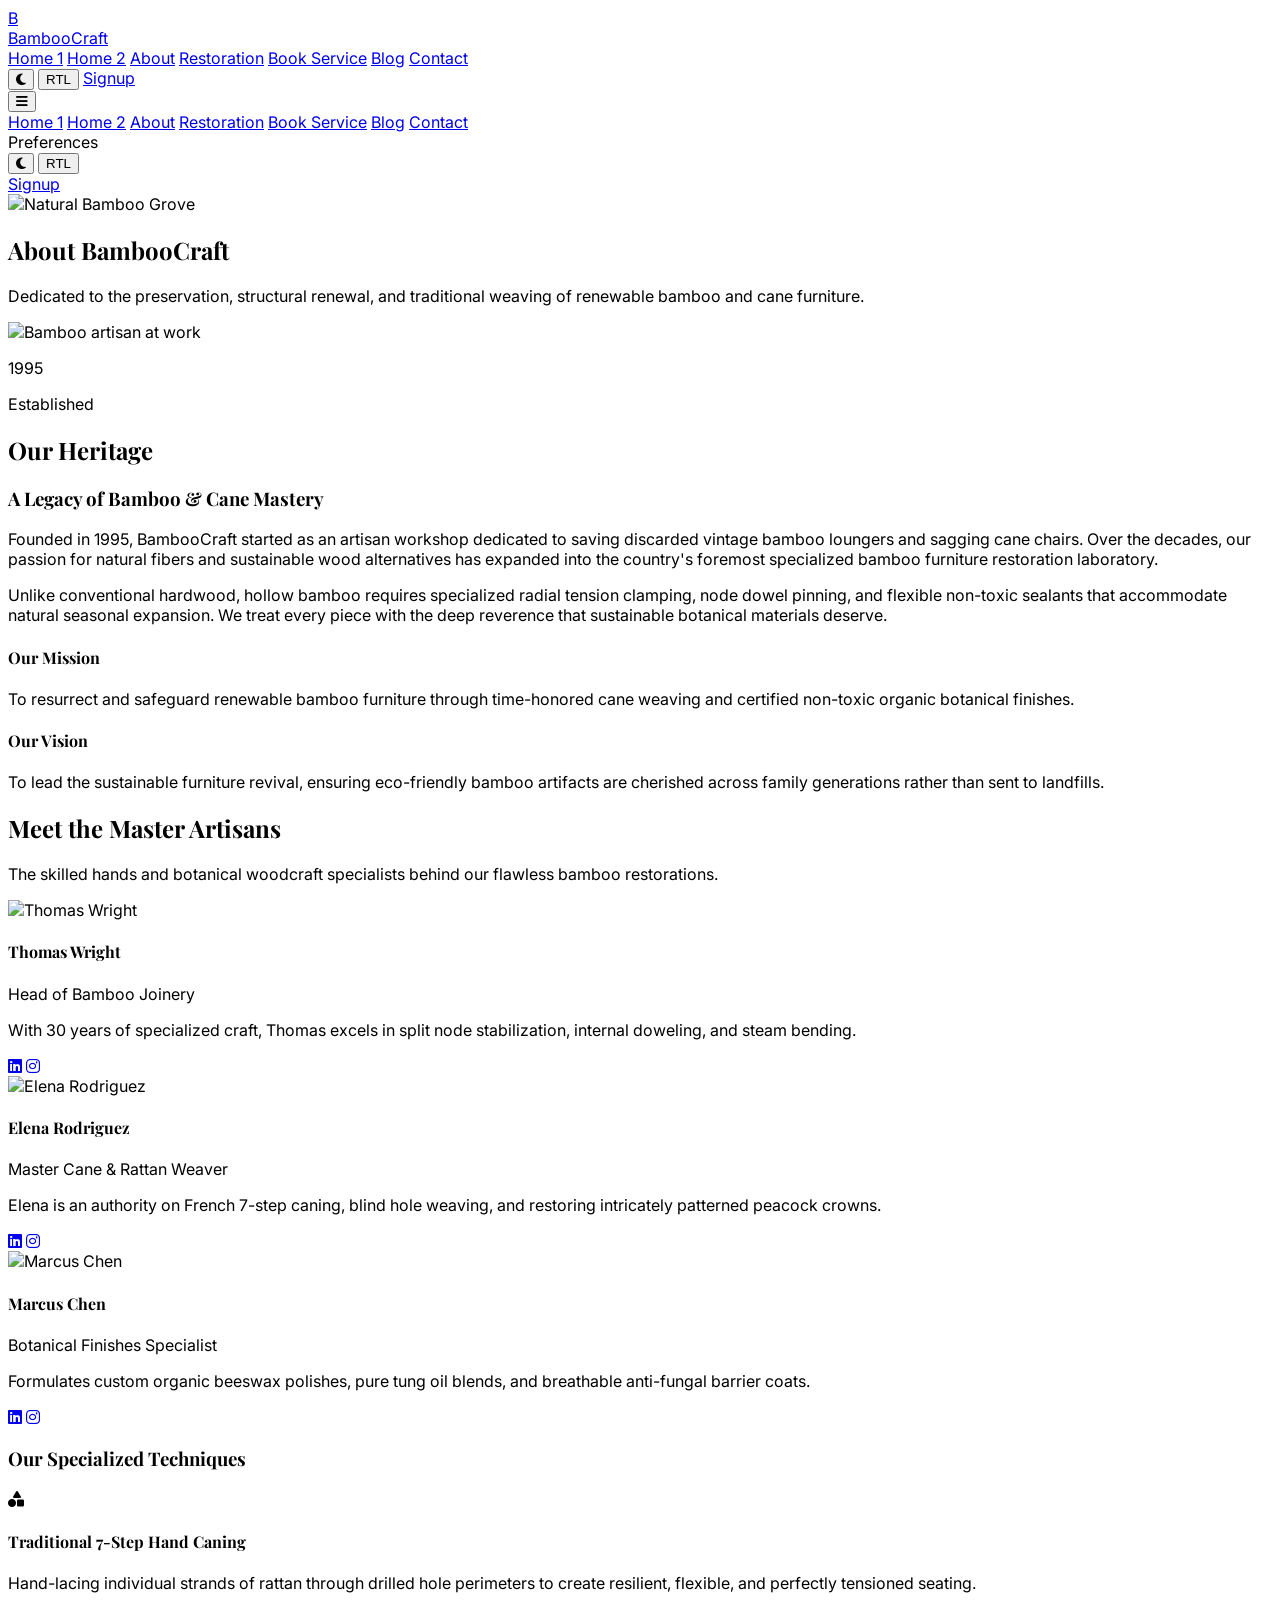
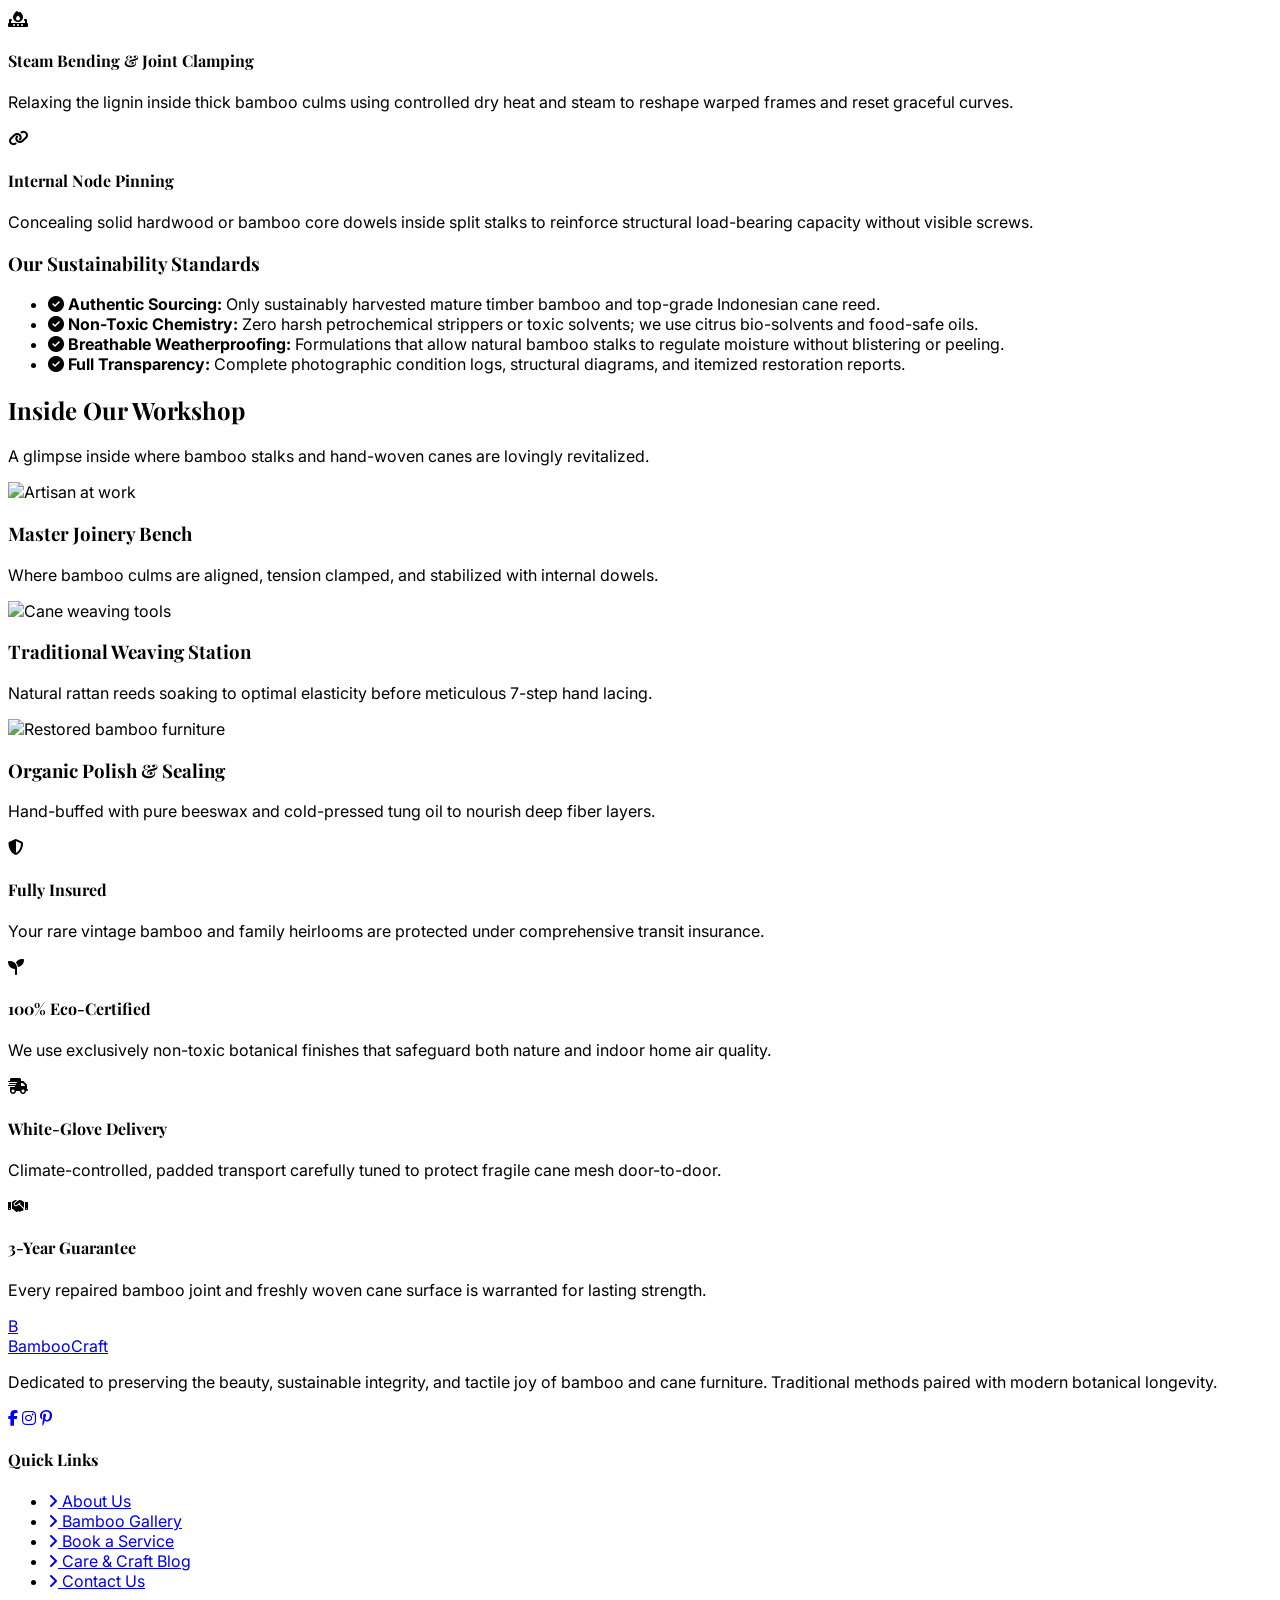
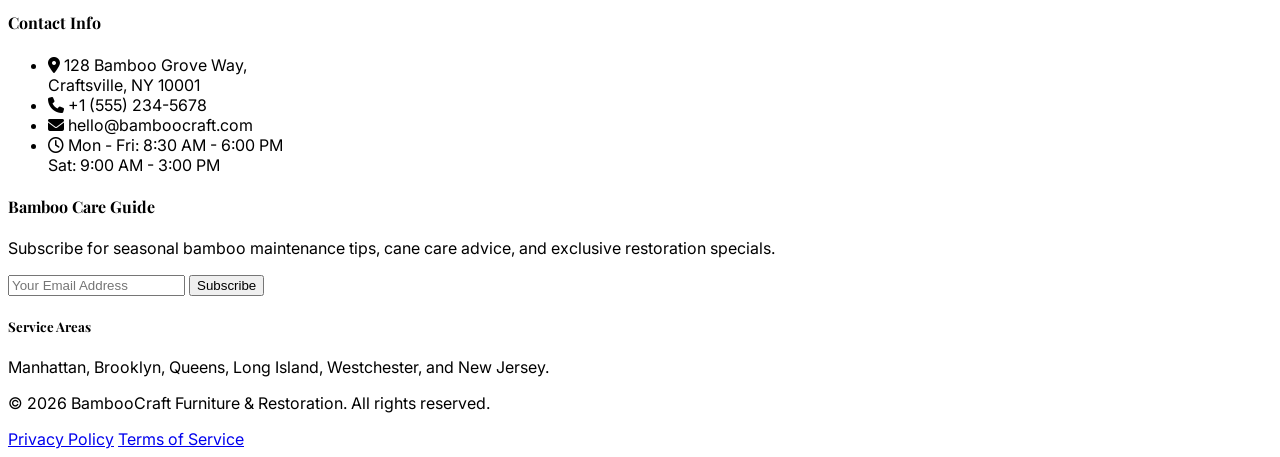
==== about.html @ 91330023 "Update brand name to BambooCraft, new bamboo green theme, and bamboo furniture contents & images" ====
<!DOCTYPE html>
<html lang="en" dir="ltr" class="scroll-smooth">

<head>
    <meta charset="UTF-8">
    <meta name="viewport" content="width=device-width, initial-scale=1.0">
    <link rel="icon" href="favicon.svg" type="image/svg+xml">
    <title>About Us | BambooCraft - Bamboo Furniture Restoration</title>
    <meta name="description"
        content="Learn about our dedicated bamboo and cane restoration workshop, our master weavers, and our passion for sustainable craftsmanship.">

    <!-- Font Awesome -->
    <link rel="stylesheet" href="https://cdnjs.cloudflare.com/ajax/libs/font-awesome/6.4.0/css/all.min.css">

    <!-- Custom CSS -->
    <link rel="stylesheet" href="assets/css/style.css">

    <!-- Tailwind CSS -->
    <script src="https://cdn.tailwindcss.com"></script>
    <script>
        tailwind.config = {
            darkMode: 'class',
            theme: {
                extend: {
                    colors: {
                        'walnut-brown': '#1E5E3A', // Primary Bamboo Green (contrast 7.9:1 against white)
                        'bamboo-green': '#1E5E3A',
                        'warm-beige': '#F5F2EA',   // Natural Bamboo Cane Cream
                        'bamboo-cream': '#F5F2EA',
                        'forest-green': '#2D7A4D', // Bamboo Emerald
                        'walnut-dark': '#134026',  // Deep Forest Bamboo
                        'bamboo-dark': '#134026',
                        'bamboo-light': '#D8EEDD', // High contrast highlight for dark mode
                        'bamboo-gold': '#C88D34',
                    },
                    fontFamily: {
                        sans: ['Inter', 'sans-serif'],
                        serif: ['Playfair Display', 'serif'],
                    }
                }
            }
        }
    </script>
</head>

<body class="bg-white dark:bg-gray-900 text-gray-800 dark:text-gray-200 transition-colors duration-300">

    <!-- Loading Animation -->
    <div id="loader">
        <div class="spinner"></div>
    </div>

    <!-- Header -->
    <header id="header"
        class="fixed w-full top-0 z-50 transition-all duration-300 bg-white dark:bg-gray-900 border-b border-gray-200 dark:border-gray-800">
        <div class="max-w-7xl mx-auto px-4 sm:px-6 lg:px-8">
            <div class="flex justify-between items-center h-20">
                <!-- Logo -->
                <div class="flex-shrink-0 flex items-center">
                    <a href="index.html" class="flex items-center gap-3">
                        <div
                            class="flex items-center justify-center w-10 h-10 md:w-12 md:h-12 rounded-lg bg-walnut-brown text-warm-beige font-serif font-bold text-2xl md:text-3xl shadow-sm flex-shrink-0">
                            <span>B</span>
                        </div>
                        <span class="font-serif font-bold tracking-normal text-2xl md:text-3xl text-gray-900 dark:text-white">Bamboo<span
                                class="text-walnut-brown font-medium ml-0.5">Craft</span></span>
                    </a>
                </div>

                <!-- Desktop Navigation -->
                <nav class="hidden lg:flex lg:space-x-4 xl:space-x-8 items-center">
                    <a href="index.html"
                        class="nav-link text-sm xl:text-base text-gray-700 dark:text-gray-300 hover:text-walnut-brown dark:hover:text-white transition-colors">Home
                        1</a>
                    <a href="home2.html"
                        class="nav-link text-sm xl:text-base text-gray-700 dark:text-gray-300 hover:text-walnut-brown dark:hover:text-white transition-colors">Home
                        2</a>
                    <a href="about.html"
                        class="nav-link text-sm xl:text-base text-walnut-brown dark:text-bamboo-light font-semibold hover:text-walnut-brown dark:hover:text-white transition-colors">About</a>
                    <a href="gallery.html"
                        class="nav-link text-sm xl:text-base text-gray-700 dark:text-gray-300 hover:text-walnut-brown dark:hover:text-white transition-colors">Restoration</a>
                    <a href="booking.html"
                        class="nav-link text-sm xl:text-base text-gray-700 dark:text-gray-300 hover:text-walnut-brown dark:hover:text-white transition-colors">Book
                        Service</a>
                    <a href="blog.html"
                        class="nav-link text-sm xl:text-base text-gray-700 dark:text-gray-300 hover:text-walnut-brown dark:hover:text-white transition-colors">Blog</a>
                    <a href="contact.html"
                        class="nav-link text-sm xl:text-base text-gray-700 dark:text-gray-300 hover:text-walnut-brown dark:hover:text-white transition-colors">Contact</a>
                </nav>

                <!-- Right Actions -->
                <div class="hidden lg:flex items-center lg:space-x-2 xl:space-x-4">
                    <!-- Toggles -->
                    <button id="themeToggle"
                        class="w-10 h-10 flex items-center justify-center rounded-full hover:bg-gray-100 dark:hover:bg-gray-800 transition-colors"
                        aria-label="Toggle Theme">
                        <i id="themeIcon" class="fa-solid fa-moon text-gray-600 dark:text-gray-300"></i>
                    </button>
                    <button id="rtlToggle"
                        class="w-10 h-10 flex items-center justify-center rounded-full hover:bg-gray-100 dark:hover:bg-gray-800 transition-colors text-sm font-semibold text-gray-600 dark:text-gray-300"
                        aria-label="Toggle RTL">
                        RTL
                    </button>
                    <!-- Auth -->
                    <a href="signup.html"
                        class="bg-walnut-brown hover:bg-walnut-dark text-white px-5 py-2 rounded-md transition-all shadow-md hover:shadow-lg font-medium">Signup</a>
                </div>

                <!-- Mobile menu button -->
                <div class="lg:hidden flex items-center space-x-2">
                    <button id="mobileMenuBtn"
                        class="p-2 rounded-md text-gray-600 dark:text-gray-300 hover:bg-gray-100 dark:hover:bg-gray-800 transition-colors">
                        <i class="fa-solid fa-bars text-xl"></i>
                    </button>
                </div>
            </div>
        </div>

        <!-- Mobile Menu -->
        <div id="mobileMenu"
            class="hidden lg:hidden bg-white dark:bg-gray-900 border-t border-gray-200 dark:border-gray-800 shadow-lg absolute w-full">
            <div class="px-4 pt-2 pb-6 space-y-1">
                <a href="index.html"
                    class="block px-3 py-2 rounded-md text-base font-medium text-gray-700 dark:text-gray-300 hover:bg-gray-50 dark:hover:bg-gray-800">Home
                    1</a>
                <a href="home2.html"
                    class="block px-3 py-2 rounded-md text-base font-medium text-gray-700 dark:text-gray-300 hover:bg-gray-50 dark:hover:bg-gray-800">Home
                    2</a>
                <a href="about.html"
                    class="block px-3 py-2 rounded-md text-base font-semibold text-walnut-brown dark:text-bamboo-light bg-warm-beige/50 dark:bg-gray-800">About</a>
                <a href="gallery.html"
                    class="block px-3 py-2 rounded-md text-base font-medium text-gray-700 dark:text-gray-300 hover:bg-gray-50 dark:hover:bg-gray-800">Restoration</a>
                <a href="booking.html"
                    class="block px-3 py-2 rounded-md text-base font-medium text-gray-700 dark:text-gray-300 hover:bg-gray-50 dark:hover:bg-gray-800">Book
                    Service</a>
                <a href="blog.html"
                    class="block px-3 py-2 rounded-md text-base font-medium text-gray-700 dark:text-gray-300 hover:bg-gray-50 dark:hover:bg-gray-800">Blog</a>
                <a href="contact.html"
                    class="block px-3 py-2 rounded-md text-base font-medium text-gray-700 dark:text-gray-300 hover:bg-gray-50 dark:hover:bg-gray-800">Contact</a>
                <div class="border-t border-gray-200 dark:border-gray-700 pt-4 mt-2 flex flex-col space-y-3 px-3">
                    <div class="flex items-center justify-between">
                        <span class="text-sm font-medium text-gray-700 dark:text-gray-300">Preferences</span>
                        <div class="flex items-center space-x-2">
                            <button id="mobileThemeToggle" class="w-10 h-10 flex items-center justify-center rounded-full text-gray-600 dark:text-gray-300 hover:bg-gray-100 dark:hover:bg-gray-800 transition-colors bg-gray-50 dark:bg-gray-800" aria-label="Toggle Theme">
                                <i id="mobileThemeIcon" class="fa-solid fa-moon"></i>
                            </button>
                            <button id="mobileRtlToggle" class="w-10 h-10 flex items-center justify-center rounded-full text-sm font-semibold text-gray-600 dark:text-gray-300 hover:bg-gray-100 dark:hover:bg-gray-800 transition-colors bg-gray-50 dark:bg-gray-800" aria-label="Toggle RTL">
                                RTL
                            </button>
                        </div>
                    </div>
                    <a href="signup.html"
                        class="block py-2 text-center rounded-md text-white bg-walnut-brown hover:bg-walnut-dark w-full font-medium">Signup</a>
                </div>
            </div>
        </div>
    </header>

    <!-- Page Header -->
    <section class="relative pt-40 pb-28 overflow-hidden">
        <!-- Background Image with High Contrast Overlay -->
        <div class="absolute inset-0 z-0">
            <img src="https://images.unsplash.com/photo-1540932239986-30128078f3c5?auto=format&fit=crop&w=1920&q=80" alt="Natural Bamboo Grove"
                class="w-full h-full object-cover">
            <div class="absolute inset-0 bg-gray-950/75"></div>
        </div>

        <div class="max-w-7xl mx-auto px-4 sm:px-6 lg:px-8 text-center relative z-10">
            <h1
                class="text-4xl md:text-5xl lg:text-6xl font-serif font-bold text-white mb-6 drop-shadow-md">
                About BambooCraft</h1>
            <p class="text-lg md:text-xl text-gray-100 max-w-2xl mx-auto drop-shadow-sm font-normal leading-relaxed">
                Dedicated to the preservation, structural renewal, and traditional weaving of renewable bamboo and cane furniture.</p>
        </div>
    </section>

    <!-- Company Story & Mission -->
    <section class="py-20 bg-white dark:bg-gray-900">
        <div class="max-w-7xl mx-auto px-4 sm:px-6 lg:px-8">
            <div class="grid grid-cols-1 lg:grid-cols-2 gap-12 items-center">
                <div class="relative">
                    <img src="https://images.unsplash.com/photo-1592078615290-033ee584e267?auto=format&fit=crop&w=1000&q=80"
                        alt="Bamboo artisan at work" class="rounded-2xl shadow-xl w-full h-[500px] object-cover">
                    <div
                        class="absolute bottom-0 right-0 md:-bottom-4 md:right-4 lg:-bottom-8 lg:-right-8 bg-walnut-brown text-white p-4 md:p-6 lg:p-8 rounded-xl shadow-lg z-10">
                        <p class="text-2xl md:text-3xl lg:text-4xl font-serif font-bold mb-1">1995</p>
                        <p class="text-[10px] md:text-xs lg:text-sm uppercase tracking-wider font-semibold">Established</p>
                    </div>
                </div>
                <div>
                    <h2
                        class="text-xs uppercase tracking-widest text-walnut-brown dark:text-bamboo-light font-bold mb-3">
                        Our Heritage</h2>
                    <h3 class="text-3xl md:text-4xl font-serif font-bold text-gray-900 dark:text-white mb-6">A Legacy of Bamboo & Cane Mastery</h3>
                    <p class="text-gray-600 dark:text-gray-300 mb-6 leading-relaxed">
                        Founded in 1995, BambooCraft started as an artisan workshop dedicated to saving discarded vintage bamboo loungers and sagging cane chairs. Over the decades, our passion for natural fibers and sustainable wood alternatives has expanded into the country's foremost specialized bamboo furniture restoration laboratory.
                    </p>
                    <p class="text-gray-600 dark:text-gray-300 mb-8 leading-relaxed">
                        Unlike conventional hardwood, hollow bamboo requires specialized radial tension clamping, node dowel pinning, and flexible non-toxic sealants that accommodate natural seasonal expansion. We treat every piece with the deep reverence that sustainable botanical materials deserve.
                    </p>

                    <div class="grid grid-cols-1 md:grid-cols-2 gap-6 mt-8">
                        <div class="bg-warm-beige/50 dark:bg-gray-800 p-6 rounded-xl border-l-4 border-walnut-brown">
                            <h4 class="font-bold text-gray-900 dark:text-white mb-2 font-serif text-xl">Our Mission</h4>
                            <p class="text-sm text-gray-600 dark:text-gray-300">To resurrect and safeguard renewable bamboo furniture through time-honored cane weaving and certified non-toxic organic botanical finishes.</p>
                        </div>
                        <div class="bg-warm-beige/50 dark:bg-gray-800 p-6 rounded-xl border-l-4 border-forest-green">
                            <h4 class="font-bold text-gray-900 dark:text-white mb-2 font-serif text-xl">Our Vision</h4>
                            <p class="text-sm text-gray-600 dark:text-gray-300">To lead the sustainable furniture revival, ensuring eco-friendly bamboo artifacts are cherished across family generations rather than sent to landfills.</p>
                        </div>
                    </div>
                </div>
            </div>
        </div>
    </section>

    <!-- Meet the Craftsmen -->
    <section class="py-20 bg-warm-beige/30 dark:bg-gray-800/60">
        <div class="max-w-7xl mx-auto px-4 sm:px-6 lg:px-8">
            <div class="text-center mb-16">
                <h2 class="text-3xl md:text-4xl font-serif font-bold text-gray-900 dark:text-white mb-4">Meet the Master Artisans</h2>
                <p class="text-gray-600 dark:text-gray-300 max-w-2xl mx-auto">The skilled hands and botanical woodcraft specialists behind our flawless bamboo restorations.</p>
            </div>

            <div class="grid grid-cols-1 md:grid-cols-3 gap-8">
                <!-- Team Member 1 -->
                <div
                    class="bg-white dark:bg-gray-900 rounded-2xl overflow-hidden shadow-sm hover-lift border border-gray-200 dark:border-gray-800">
                    <img src="https://images.pexels.com/photos/3814155/pexels-photo-3814155.jpeg" alt="Thomas Wright"
                        class="w-full h-72 object-cover object-top">
                    <div class="p-6 text-center">
                        <h4 class="text-xl font-bold text-gray-900 dark:text-white font-serif mb-1">Thomas Wright</h4>
                        <p class="text-walnut-brown dark:text-bamboo-light text-sm font-bold mb-3">Head of Bamboo Joinery
                        </p>
                        <p class="text-gray-600 dark:text-gray-300 text-sm mb-4 leading-relaxed">With 30 years of specialized craft, Thomas excels in split node stabilization, internal doweling, and steam bending.</p>
                        <div class="flex justify-center gap-3">
                            <a href="#" class="text-gray-400 hover:text-walnut-brown"><i
                                    class="fa-brands fa-linkedin"></i></a>
                            <a href="#" class="text-gray-400 hover:text-walnut-brown"><i
                                    class="fa-brands fa-instagram"></i></a>
                        </div>
                    </div>
                </div>
                <!-- Team Member 2 -->
                <div
                    class="bg-white dark:bg-gray-900 rounded-2xl overflow-hidden shadow-sm hover-lift border border-gray-200 dark:border-gray-800">
                    <img src="https://images.unsplash.com/photo-1573496359142-b8d87734a5a2?ixlib=rb-4.0.3&auto=format&fit=crop&w=500&q=80"
                        alt="Elena Rodriguez" class="w-full h-72 object-cover object-top">
                    <div class="p-6 text-center">
                        <h4 class="text-xl font-bold text-gray-900 dark:text-white font-serif mb-1">Elena Rodriguez</h4>
                        <p class="text-walnut-brown dark:text-bamboo-light text-sm font-bold mb-3">Master Cane & Rattan Weaver
                        </p>
                        <p class="text-gray-600 dark:text-gray-300 text-sm mb-4 leading-relaxed">Elena is an authority on French 7-step caning, blind hole weaving, and restoring intricately patterned peacock crowns.</p>
                        <div class="flex justify-center gap-3">
                            <a href="#" class="text-gray-400 hover:text-walnut-brown"><i
                                    class="fa-brands fa-linkedin"></i></a>
                            <a href="#" class="text-gray-400 hover:text-walnut-brown"><i
                                    class="fa-brands fa-instagram"></i></a>
                        </div>
                    </div>
                </div>
                <!-- Team Member 3 -->
                <div
                    class="bg-white dark:bg-gray-900 rounded-2xl overflow-hidden shadow-sm hover-lift border border-gray-200 dark:border-gray-800">
                    <img src="https://images.pexels.com/photos/36279933/pexels-photo-36279933.jpeg" alt="Marcus Chen"
                        class="w-full h-72 object-cover object-top">
                    <div class="p-6 text-center">
                        <h4 class="text-xl font-bold text-gray-900 dark:text-white font-serif mb-1">Marcus Chen</h4>
                        <p class="text-walnut-brown dark:text-bamboo-light text-sm font-bold mb-3">Botanical Finishes Specialist</p>
                        <p class="text-gray-600 dark:text-gray-300 text-sm mb-4 leading-relaxed">Formulates custom organic beeswax polishes, pure tung oil blends, and breathable anti-fungal barrier coats.</p>
                        <div class="flex justify-center gap-3">
                            <a href="#" class="text-gray-400 hover:text-walnut-brown"><i
                                    class="fa-brands fa-linkedin"></i></a>
                            <a href="#" class="text-gray-400 hover:text-walnut-brown"><i
                                    class="fa-brands fa-instagram"></i></a>
                        </div>
                    </div>
                </div>
            </div>
        </div>
    </section>

    <!-- Restoration Techniques & Quality Standards -->
    <section class="py-20 bg-white dark:bg-gray-900">
        <div class="max-w-7xl mx-auto px-4 sm:px-6 lg:px-8">
            <div class="grid grid-cols-1 lg:grid-cols-2 gap-16">
                <!-- Techniques -->
                <div>
                    <h3 class="text-2xl md:text-3xl font-serif font-bold text-gray-900 dark:text-white mb-6">Our Specialized Techniques</h3>
                    <div class="space-y-6">
                        <div class="flex gap-4">
                            <div
                                class="w-12 h-12 rounded-full bg-walnut-brown/10 dark:bg-gray-800 flex items-center justify-center flex-shrink-0 text-walnut-brown dark:text-bamboo-light text-xl">
                                <i class="fa-solid fa-shapes"></i>
                            </div>
                            <div>
                                <h4 class="font-bold text-gray-900 dark:text-white mb-1">Traditional 7-Step Hand Caning</h4>
                                <p class="text-sm text-gray-600 dark:text-gray-300 leading-relaxed">Hand-lacing individual strands of rattan through drilled hole perimeters to create resilient, flexible, and perfectly tensioned seating.</p>
                            </div>
                        </div>
                        <div class="flex gap-4">
                            <div
                                class="w-12 h-12 rounded-full bg-walnut-brown/10 dark:bg-gray-800 flex items-center justify-center flex-shrink-0 text-walnut-brown dark:text-bamboo-light text-xl">
                                <i class="fa-solid fa-fire-burner"></i>
                            </div>
                            <div>
                                <h4 class="font-bold text-gray-900 dark:text-white mb-1">Steam Bending & Joint Clamping</h4>
                                <p class="text-sm text-gray-600 dark:text-gray-300 leading-relaxed">Relaxing the lignin inside thick bamboo culms using controlled dry heat and steam to reshape warped frames and reset graceful curves.</p>
                            </div>
                        </div>
                        <div class="flex gap-4">
                            <div
                                class="w-12 h-12 rounded-full bg-walnut-brown/10 dark:bg-gray-800 flex items-center justify-center flex-shrink-0 text-walnut-brown dark:text-bamboo-light text-xl">
                                <i class="fa-solid fa-link"></i>
                            </div>
                            <div>
                                <h4 class="font-bold text-gray-900 dark:text-white mb-1">Internal Node Pinning</h4>
                                <p class="text-sm text-gray-600 dark:text-gray-300 leading-relaxed">Concealing solid hardwood or bamboo core dowels inside split stalks to reinforce structural load-bearing capacity without visible screws.</p>
                            </div>
                        </div>
                    </div>
                </div>

                <!-- Quality Standards -->
                <div>
                    <h3 class="text-2xl md:text-3xl font-serif font-bold text-gray-900 dark:text-white mb-6">Our Sustainability Standards</h3>
                    <div
                        class="bg-warm-beige/40 dark:bg-gray-800 rounded-2xl p-8 border border-gray-200 dark:border-gray-700">
                        <ul class="space-y-4">
                            <li class="flex items-start gap-3">
                                <i class="fa-solid fa-circle-check text-forest-green dark:text-bamboo-light mt-1"></i>
                                <span class="text-gray-700 dark:text-gray-200"><strong>Authentic Sourcing:</strong> Only sustainably harvested mature timber bamboo and top-grade Indonesian cane reed.</span>
                            </li>
                            <li class="flex items-start gap-3">
                                <i class="fa-solid fa-circle-check text-forest-green dark:text-bamboo-light mt-1"></i>
                                <span class="text-gray-700 dark:text-gray-200"><strong>Non-Toxic Chemistry:</strong> Zero harsh petrochemical strippers or toxic solvents; we use citrus bio-solvents and food-safe oils.</span>
                            </li>
                            <li class="flex items-start gap-3">
                                <i class="fa-solid fa-circle-check text-forest-green dark:text-bamboo-light mt-1"></i>
                                <span class="text-gray-700 dark:text-gray-200"><strong>Breathable Weatherproofing:</strong> Formulations that allow natural bamboo stalks to regulate moisture without blistering or peeling.</span>
                            </li>
                            <li class="flex items-start gap-3">
                                <i class="fa-solid fa-circle-check text-forest-green dark:text-bamboo-light mt-1"></i>
                                <span class="text-gray-700 dark:text-gray-200"><strong>Full Transparency:</strong> Complete photographic condition logs, structural diagrams, and itemized restoration reports.</span>
                            </li>
                        </ul>
                    </div>
                </div>
            </div>
        </div>
    </section>

    <!-- Workshop Gallery Grid -->
    <section class="py-20 bg-gray-50 dark:bg-gray-900">
        <div class="max-w-7xl mx-auto px-4 sm:px-6 lg:px-8">
            <div class="text-center mb-12">
                <h2 class="text-3xl md:text-4xl font-serif font-bold text-gray-900 dark:text-white mb-4">Inside Our Workshop</h2>
                <p class="text-gray-600 dark:text-gray-300 max-w-2xl mx-auto">A glimpse inside where bamboo stalks and hand-woven canes are lovingly revitalized.</p>
            </div>

            <div class="grid grid-cols-1 md:grid-cols-2 lg:grid-cols-6 gap-8">
                <!-- Gallery Item 1 -->
                <div class="lg:col-span-2 bg-white dark:bg-gray-800 rounded-2xl overflow-hidden shadow-sm border border-gray-200 dark:border-gray-700 hover:-translate-y-1 transition-transform duration-300 group">
                    <div class="h-64 overflow-hidden relative">
                        <img src="https://images.unsplash.com/photo-1505693416388-ac5ce068fe85?auto=format&fit=crop&w=800&q=80" alt="Artisan at work" class="w-full h-full object-cover group-hover:scale-105 transition-transform duration-500">
                    </div>
                    <div class="p-6">
                        <h3 class="text-xl font-serif font-bold text-gray-900 dark:text-white mb-2">Master Joinery Bench</h3>
                        <p class="text-gray-600 dark:text-gray-300 text-sm leading-relaxed">Where bamboo culms are aligned, tension clamped, and stabilized with internal dowels.</p>
                    </div>
                </div>
                <!-- Gallery Item 2 -->
                <div class="lg:col-span-2 bg-white dark:bg-gray-800 rounded-2xl overflow-hidden shadow-sm border border-gray-200 dark:border-gray-700 hover:-translate-y-1 transition-transform duration-300 group">
                    <div class="h-64 overflow-hidden relative">
                        <img src="https://images.unsplash.com/photo-1598300042247-d088f8ab3a91?auto=format&fit=crop&w=800&q=80" alt="Cane weaving tools" class="w-full h-full object-cover group-hover:scale-105 transition-transform duration-500">
                    </div>
                    <div class="p-6">
                        <h3 class="text-xl font-serif font-bold text-gray-900 dark:text-white mb-2">Traditional Weaving Station</h3>
                        <p class="text-gray-600 dark:text-gray-300 text-sm leading-relaxed">Natural rattan reeds soaking to optimal elasticity before meticulous 7-step hand lacing.</p>
                    </div>
                </div>
                <!-- Gallery Item 3 -->
                <div class="lg:col-span-2 bg-white dark:bg-gray-800 rounded-2xl overflow-hidden shadow-sm border border-gray-200 dark:border-gray-700 hover:-translate-y-1 transition-transform duration-300 group">
                    <div class="h-64 overflow-hidden relative">
                        <img src="https://images.unsplash.com/photo-1592078615290-033ee584e267?auto=format&fit=crop&w=800&q=80" alt="Restored bamboo furniture" class="w-full h-full object-cover group-hover:scale-105 transition-transform duration-500">
                    </div>
                    <div class="p-6">
                        <h3 class="text-xl font-serif font-bold text-gray-900 dark:text-white mb-2">Organic Polish & Sealing</h3>
                        <p class="text-gray-600 dark:text-gray-300 text-sm leading-relaxed">Hand-buffed with pure beeswax and cold-pressed tung oil to nourish deep fiber layers.</p>
                    </div>
                </div>
            </div>
        </div>
    </section>

    <!-- Why Customers Trust Us (Trust Indicators) -->
    <section class="py-16 bg-walnut-brown text-white">
        <div class="max-w-7xl mx-auto px-4 sm:px-6 lg:px-8">
            <div class="grid grid-cols-1 md:grid-cols-4 gap-8 text-center">
                <div class="p-4">
                    <i class="fa-solid fa-shield-halved text-4xl mb-4 text-bamboo-light"></i>
                    <h4 class="text-xl font-bold mb-2">Fully Insured</h4>
                    <p class="text-sm text-gray-200 leading-relaxed">Your rare vintage bamboo and family heirlooms are protected under comprehensive transit insurance.</p>
                </div>
                <div class="p-4">
                    <i class="fa-solid fa-seedling text-4xl mb-4 text-bamboo-light"></i>
                    <h4 class="text-xl font-bold mb-2">100% Eco-Certified</h4>
                    <p class="text-sm text-gray-200 leading-relaxed">We use exclusively non-toxic botanical finishes that safeguard both nature and indoor home air quality.</p>
                </div>
                <div class="p-4">
                    <i class="fa-solid fa-truck-fast text-4xl mb-4 text-bamboo-light"></i>
                    <h4 class="text-xl font-bold mb-2">White-Glove Delivery</h4>
                    <p class="text-sm text-gray-200 leading-relaxed">Climate-controlled, padded transport carefully tuned to protect fragile cane mesh door-to-door.</p>
                </div>
                <div class="p-4">
                    <i class="fa-solid fa-handshake text-4xl mb-4 text-bamboo-light"></i>
                    <h4 class="text-xl font-bold mb-2">3-Year Guarantee</h4>
                    <p class="text-sm text-gray-200 leading-relaxed">Every repaired bamboo joint and freshly woven cane surface is warranted for lasting strength.</p>
                </div>
            </div>
        </div>
    </section>

    <!-- Footer -->
    <footer
        class="bg-white dark:bg-gray-900 text-gray-600 dark:text-gray-300 pt-16 pb-8 border-t border-gray-200 dark:border-gray-800">
        <div class="max-w-7xl mx-auto px-4 sm:px-6 lg:px-8">
            <div class="grid grid-cols-1 md:grid-cols-2 lg:grid-cols-4 gap-12 mb-12">
                <!-- Company Overview -->
                <div>
                    <a href="index.html" class="flex items-center gap-2 mb-6">
                        <div
                            class="flex items-center justify-center w-8 h-8 md:w-10 md:h-10 rounded bg-walnut-brown text-warm-beige shadow-sm font-serif font-bold text-lg md:text-xl flex-shrink-0">
                            <span>B</span>
                        </div>
                        <span class="font-serif font-bold text-xl text-gray-900 dark:text-white">Bamboo<span
                                class="text-walnut-brown">Craft</span></span>
                    </a>
                    <p class="text-sm text-gray-600 dark:text-gray-300 mb-6 leading-relaxed">
                        Dedicated to preserving the beauty, sustainable integrity, and tactile joy of bamboo and cane furniture. Traditional methods paired with modern botanical longevity.
                    </p>
                    <div class="flex space-x-4">
                        <a href="#"
                            class="w-10 h-10 rounded-full bg-gray-100 dark:bg-gray-800 text-gray-700 dark:text-gray-300 flex items-center justify-center hover:bg-walnut-brown hover:text-white dark:hover:bg-walnut-brown dark:hover:text-white transition-colors"><i
                                class="fa-brands fa-facebook-f"></i></a>
                        <a href="#"
                            class="w-10 h-10 rounded-full bg-gray-100 dark:bg-gray-800 text-gray-700 dark:text-gray-300 flex items-center justify-center hover:bg-walnut-brown hover:text-white dark:hover:bg-walnut-brown dark:hover:text-white transition-colors"><i
                                class="fa-brands fa-instagram"></i></a>
                        <a href="#"
                            class="w-10 h-10 rounded-full bg-gray-100 dark:bg-gray-800 text-gray-700 dark:text-gray-300 flex items-center justify-center hover:bg-walnut-brown hover:text-white dark:hover:bg-walnut-brown dark:hover:text-white transition-colors"><i
                                class="fa-brands fa-pinterest-p"></i></a>
                    </div>
                </div>

                <!-- Quick Links -->
                <div>
                    <h4 class="text-gray-900 dark:text-white font-bold mb-6 font-serif text-lg">Quick Links</h4>
                    <ul class="space-y-3">
                        <li><a href="about.html"
                                class="text-gray-600 dark:text-gray-300 hover:text-walnut-brown dark:hover:text-bamboo-light transition-colors flex items-center gap-2"><i
                                    class="fa-solid fa-angle-right text-xs"></i> About Us</a></li>
                        <li><a href="gallery.html"
                                class="text-gray-600 dark:text-gray-300 hover:text-walnut-brown dark:hover:text-bamboo-light transition-colors flex items-center gap-2"><i
                                    class="fa-solid fa-angle-right text-xs"></i> Bamboo Gallery</a></li>
                        <li><a href="booking.html"
                                class="text-gray-600 dark:text-gray-300 hover:text-walnut-brown dark:hover:text-bamboo-light transition-colors flex items-center gap-2"><i
                                    class="fa-solid fa-angle-right text-xs"></i> Book a Service</a></li>
                        <li><a href="blog.html"
                                class="text-gray-600 dark:text-gray-300 hover:text-walnut-brown dark:hover:text-bamboo-light transition-colors flex items-center gap-2"><i
                                    class="fa-solid fa-angle-right text-xs"></i> Care & Craft Blog</a></li>
                        <li><a href="contact.html"
                                class="text-gray-600 dark:text-gray-300 hover:text-walnut-brown dark:hover:text-bamboo-light transition-colors flex items-center gap-2"><i
                                    class="fa-solid fa-angle-right text-xs"></i> Contact Us</a></li>
                    </ul>
                </div>

                <!-- Contact Information -->
                <div>
                    <h4 class="text-gray-900 dark:text-white font-bold mb-6 font-serif text-lg">Contact Info</h4>
                    <ul class="space-y-4">
                        <li class="flex items-start gap-3">
                            <i class="fa-solid fa-location-dot mt-1 text-walnut-brown dark:text-bamboo-light"></i>
                            <span class="text-sm text-gray-600 dark:text-gray-300">128 Bamboo Grove Way,<br>Craftsville, NY 10001</span>
                        </li>
                        <li class="flex items-center gap-3">
                            <i class="fa-solid fa-phone text-walnut-brown dark:text-bamboo-light"></i>
                            <span class="text-sm text-gray-600 dark:text-gray-300">+1 (555) 234-5678</span>
                        </li>
                        <li class="flex items-center gap-3">
                            <i class="fa-solid fa-envelope text-walnut-brown dark:text-bamboo-light"></i>
                            <span class="text-sm text-gray-600 dark:text-gray-300">hello@bamboocraft.com</span>
                        </li>
                        <li class="flex items-start gap-3 pt-2">
                            <i class="fa-regular fa-clock mt-1 text-walnut-brown dark:text-bamboo-light"></i>
                            <span class="text-sm text-gray-600 dark:text-gray-300">Mon - Fri: 8:30 AM - 6:00 PM<br>Sat: 9:00 AM - 3:00 PM</span>
                        </li>
                    </ul>
                </div>

                <!-- Newsletter -->
                <div>
                    <h4 class="text-gray-900 dark:text-white font-bold mb-6 font-serif text-lg">Bamboo Care Guide</h4>
                    <p class="text-sm text-gray-600 dark:text-gray-300 mb-4">Subscribe for seasonal bamboo maintenance tips, cane care advice, and exclusive restoration specials.</p>
                    <form class="flex flex-col gap-3">
                        <input type="email" placeholder="Your Email Address"
                            class="bg-gray-50 dark:bg-gray-800 border border-gray-300 dark:border-gray-700 text-gray-900 dark:text-white px-4 py-2 rounded-md focus:outline-none focus:border-walnut-brown w-full">
                        <button type="button"
                            class="bg-walnut-brown hover:bg-walnut-dark text-white px-4 py-2 rounded-md transition-colors font-semibold w-full">Subscribe</button>
                    </form>
                    <div class="mt-6">
                        <h5
                            class="text-xs text-gray-900 dark:text-gray-300 uppercase tracking-wider mb-2 font-bold">
                            Service Areas</h5>
                        <p class="text-xs text-gray-600 dark:text-gray-400">Manhattan, Brooklyn, Queens, Long Island, Westchester, and New Jersey.</p>
                    </div>
                </div>
            </div>

            <!-- Copyright -->
            <div
                class="border-t border-gray-200 dark:border-gray-800 pt-8 flex flex-col md:flex-row justify-between items-center gap-4">
                <p class="text-sm text-gray-600 dark:text-gray-400">&copy; 2026 BambooCraft Furniture & Restoration. All rights
                    reserved.</p>
                <div class="flex gap-4 text-sm text-gray-600 dark:text-gray-400">
                    <a href="#" class="hover:text-walnut-brown dark:hover:text-white transition-colors">Privacy
                        Policy</a>
                    <a href="#" class="hover:text-walnut-brown dark:hover:text-white transition-colors">Terms of
                        Service</a>
                </div>
            </div>
        </div>
    </footer>

    <!-- Back to Top -->
    <button id="backToTop"
        class="bg-walnut-brown hover:bg-walnut-dark text-white w-12 h-12 rounded-full shadow-lg flex items-center justify-center transition-all">
        <i class="fa-solid fa-arrow-up"></i>
    </button>

    <!-- Custom JS -->
    <script src="assets/js/main.js"></script>
</body>

</html>
---- assets/css/style.css ----
/* assets/css/style.css */

/* Custom fonts */
@import url('https://fonts.googleapis.com/css2?family=Inter:wght@300;400;500;600;700&family=Playfair+Display:ital,wght@0,400;0,500;0,600;0,700;1,400&display=swap');

html {
    scroll-behavior: smooth;
}

body {
    font-family: 'Inter', sans-serif;
    overflow-x: hidden;
}

h1, h2, h3, h4, h5, h6, .playfair {
    font-family: 'Playfair Display', serif;
}

/* Custom Scrollbar */
::-webkit-scrollbar {
    width: 10px;
}
::-webkit-scrollbar-track {
    background: #f1f1f1;
}
.dark ::-webkit-scrollbar-track {
    background: #1f2937;
}
::-webkit-scrollbar-thumb {
    background: #1E5E3A;
    border-radius: 5px;
}
::-webkit-scrollbar-thumb:hover {
    background: #134026;
}

/* Glassmorphism */
.glass {
    background: rgba(255, 255, 255, 0.92);
    backdrop-filter: blur(10px);
    -webkit-backdrop-filter: blur(10px);
    border: 1px solid rgba(255, 255, 255, 0.3);
}

.dark .glass {
    background: rgba(31, 41, 55, 0.92);
    border: 1px solid rgba(255, 255, 255, 0.1);
}

/* Animations */
.hover-lift {
    transition: transform 0.3s ease, box-shadow 0.3s ease;
}
.hover-lift:hover {
    transform: translateY(-5px);
    box-shadow: 0 10px 25px -5px rgba(0, 0, 0, 0.1), 0 8px 10px -6px rgba(0, 0, 0, 0.1);
}

/* Loading Overlay */
#loader {
    position: fixed;
    inset: 0;
    z-index: 9999;
    background: #F5F2EA;
    display: flex;
    justify-content: center;
    align-items: center;
    transition: opacity 0.5s ease, visibility 0.5s ease;
}
.dark #loader {
    background: #111827;
}
#loader.hidden-loader {
    opacity: 0;
    visibility: hidden;
}
.spinner {
    width: 50px;
    height: 50px;
    border: 5px solid rgba(30, 94, 58, 0.2);
    border-left-color: #1E5E3A;
    border-radius: 50%;
    animation: spin 1s linear infinite;
}
@keyframes spin {
    to { transform: rotate(360deg); }
}

/* Back to Top */
#backToTop {
    position: fixed;
    bottom: 2rem;
    right: 2rem;
    z-index: 50;
    opacity: 0;
    visibility: hidden;
    transition: all 0.3s ease;
}
#backToTop.show {
    opacity: 1;
    visibility: visible;
}

/* Gallery Hover Image Scale */
.group:hover .group-hover\:scale-110 {
    transform: scale(1.1);
}
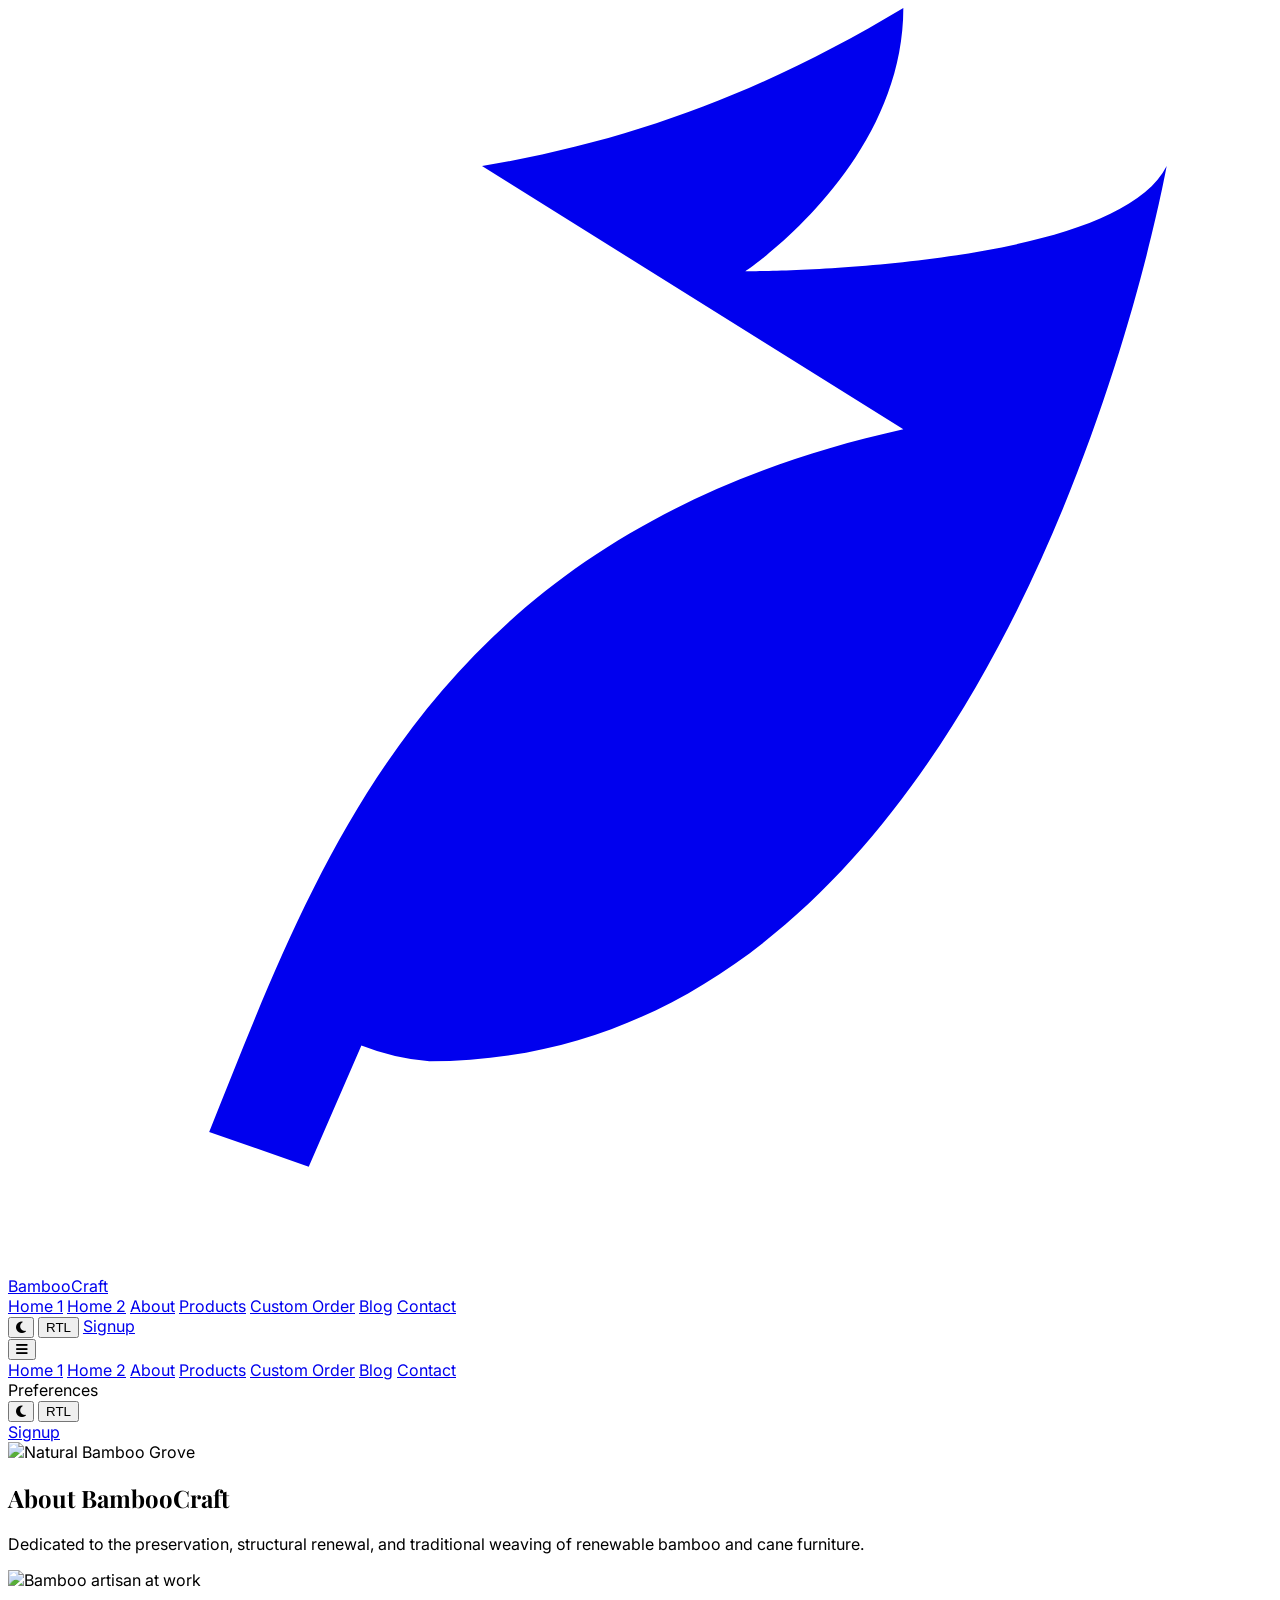
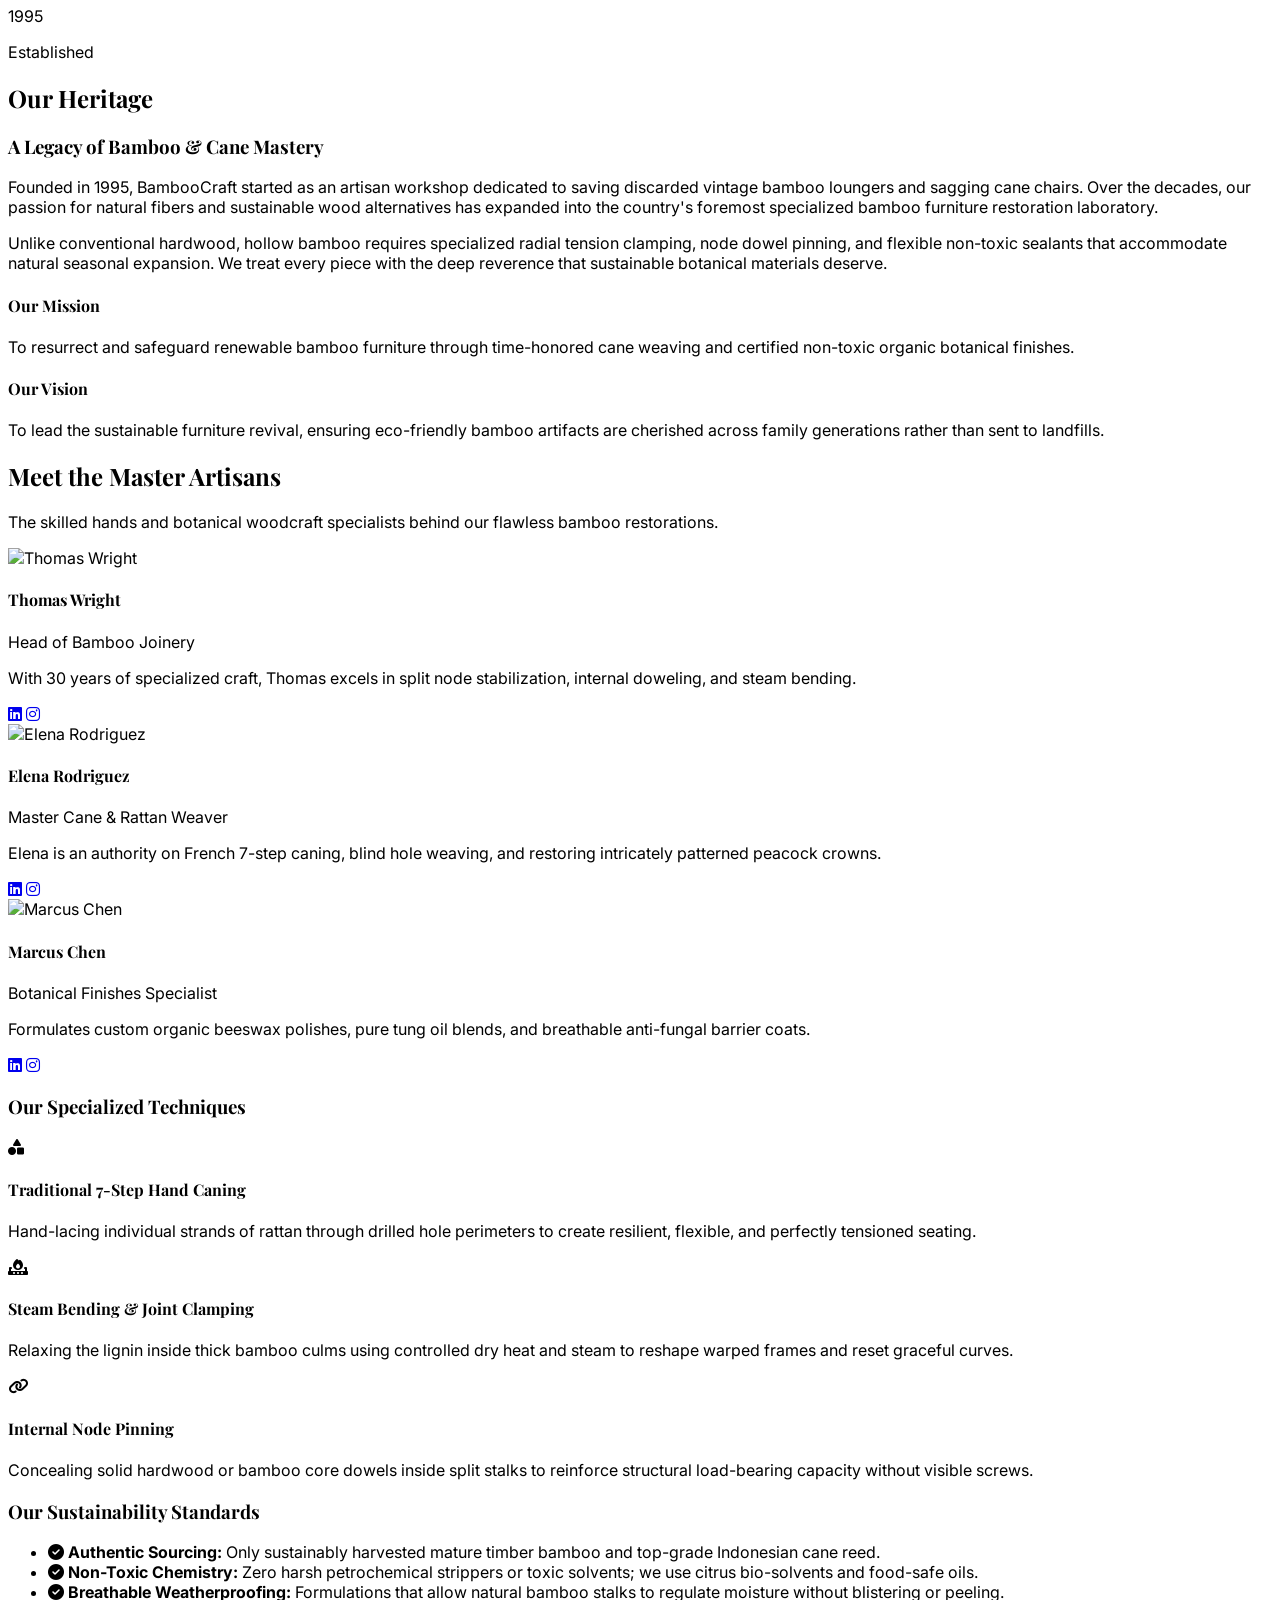
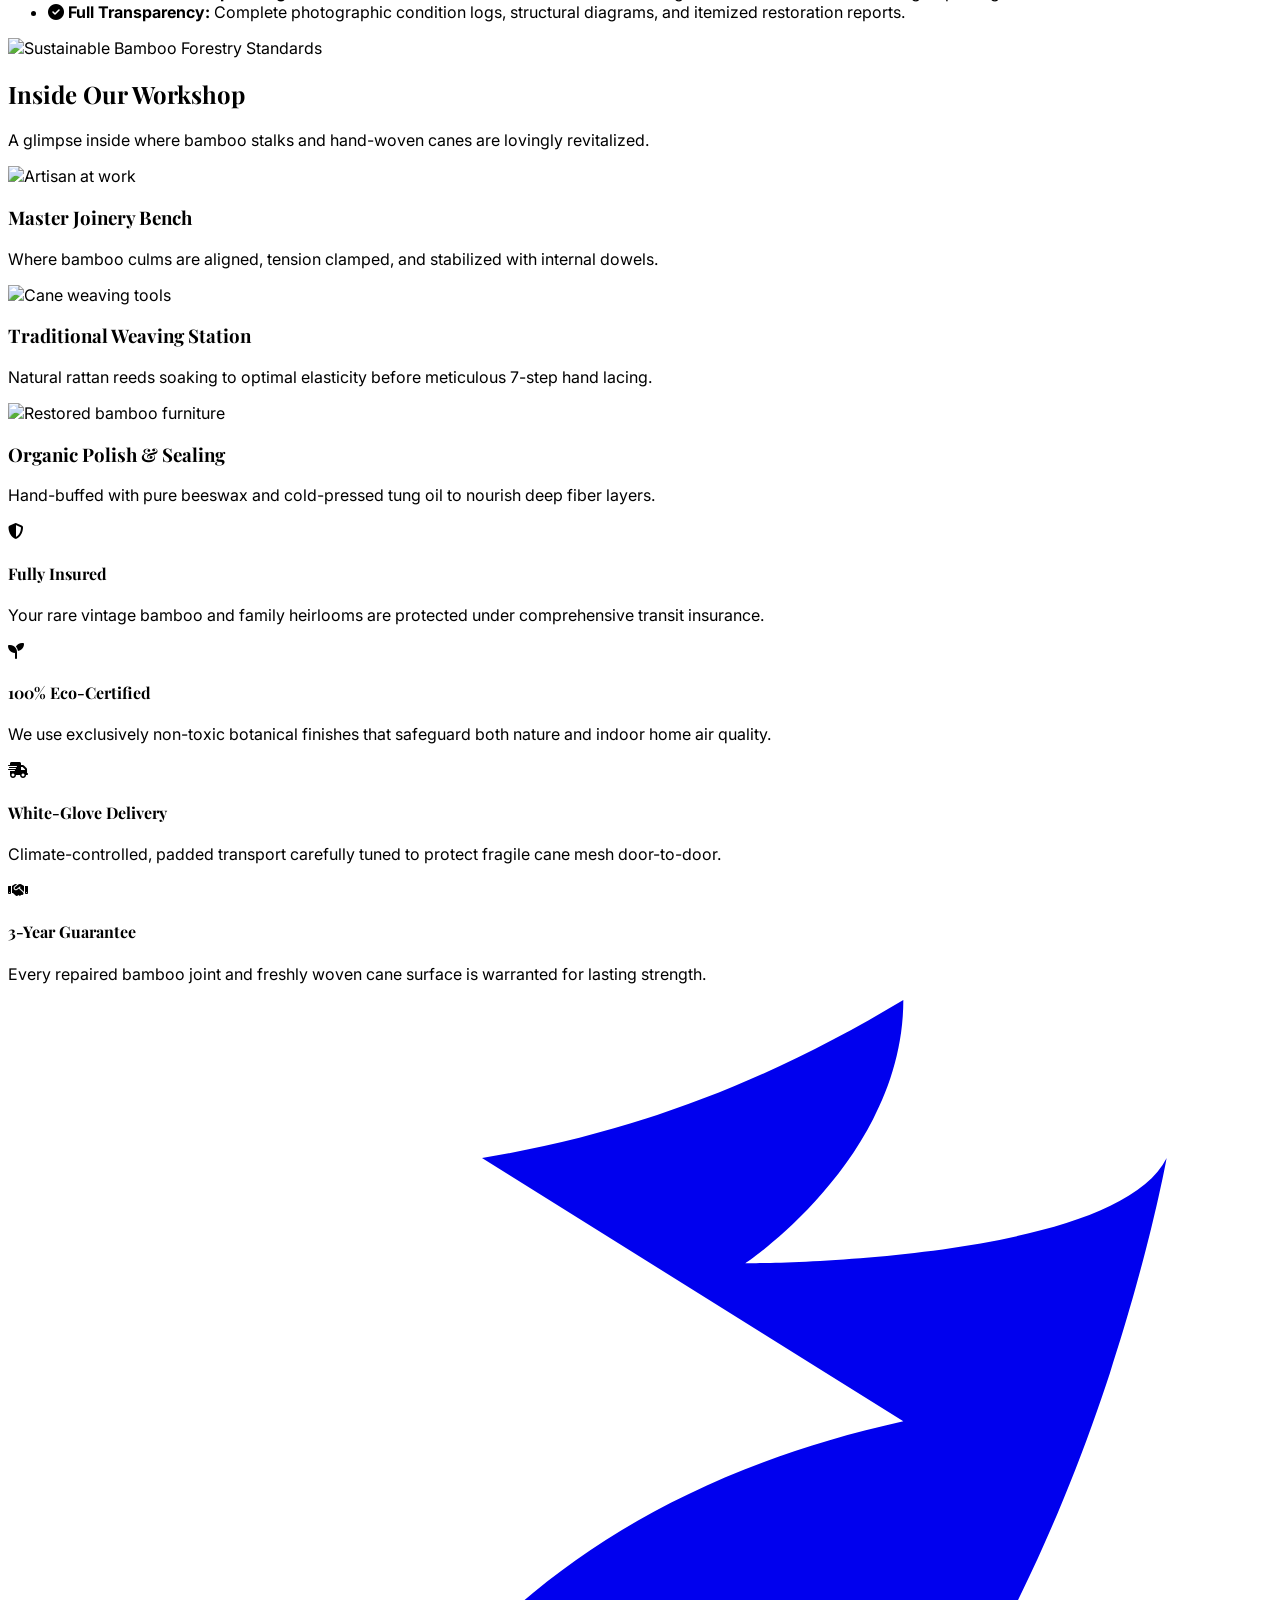
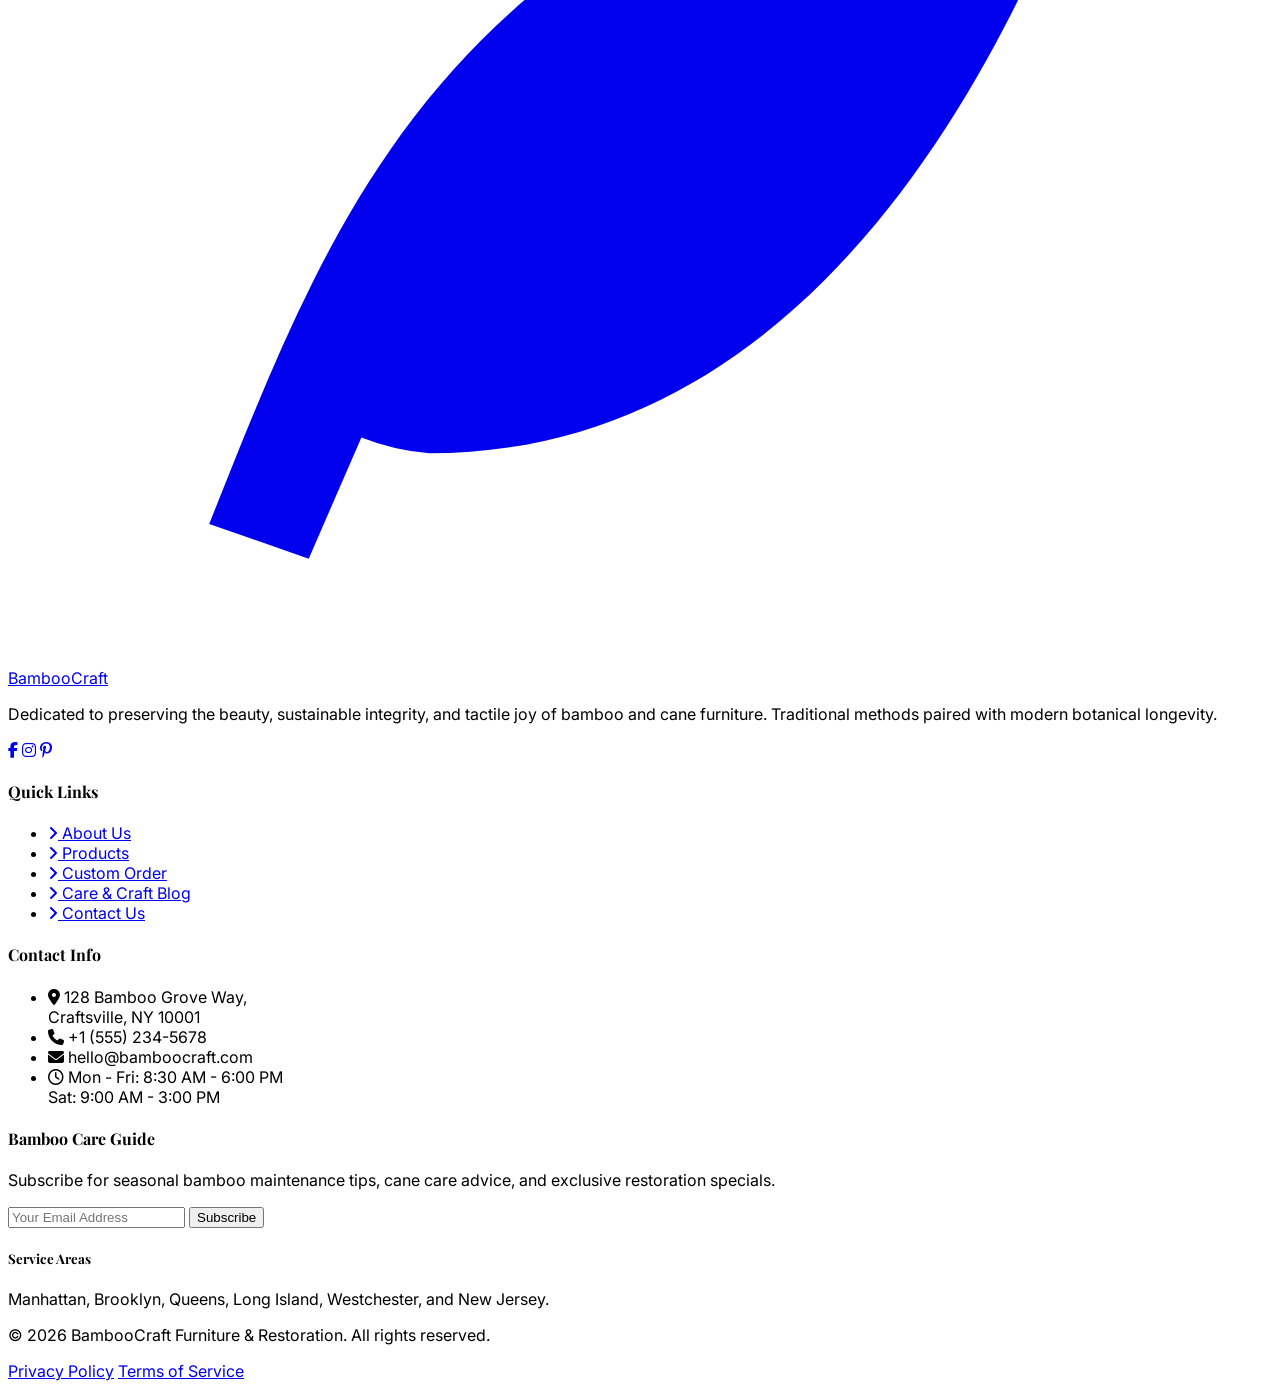
==== commit 1df7d155: "Update BambooCraft website: full 26-point enhancements, responsive layout fixes, and branding" ====
--- a/about.html
+++ b/about.html
@@ -57,12 +57,12 @@
             <div class="flex justify-between items-center h-20">
                 <!-- Logo -->
                 <div class="flex-shrink-0 flex items-center">
-                    <a href="index.html" class="flex items-center gap-3">
+                    <a href="index.html" class="flex items-center gap-2.5">
                         <div
-                            class="flex items-center justify-center w-10 h-10 md:w-12 md:h-12 rounded-lg bg-walnut-brown text-warm-beige font-serif font-bold text-2xl md:text-3xl shadow-sm flex-shrink-0">
-                            <span>B</span>
-                        </div>
-                        <span class="font-serif font-bold tracking-normal text-2xl md:text-3xl text-gray-900 dark:text-white">Bamboo<span
+                            class="flex items-center justify-center w-9 h-9 md:w-10 md:h-10 rounded-md bg-walnut-brown text-warm-beige shadow-sm flex-shrink-0">
+                            <svg xmlns="http://www.w3.org/2000/svg" viewBox="0 0 24 24" fill="currentColor" class="w-5 h-5 md:w-6 md:h-6"><path d="M17 8C8 10 5.9 16.17 3.82 21.34L5.71 22l1-2.3A4.49 4.49 0 0 0 8 20C19 20 22 3 22 3c-1 2-8 2-8 2s3-2 3-5c-2.5 1.5-5 2.5-8 3z"/></svg>
+                        </div>
+                        <span class="font-serif font-bold tracking-normal text-xl md:text-2xl text-gray-900 dark:text-white">Bamboo<span
                                 class="text-walnut-brown font-medium ml-0.5">Craft</span></span>
                     </a>
                 </div>
@@ -78,10 +78,9 @@
                     <a href="about.html"
                         class="nav-link text-sm xl:text-base text-walnut-brown dark:text-bamboo-light font-semibold hover:text-walnut-brown dark:hover:text-white transition-colors">About</a>
                     <a href="gallery.html"
-                        class="nav-link text-sm xl:text-base text-gray-700 dark:text-gray-300 hover:text-walnut-brown dark:hover:text-white transition-colors">Restoration</a>
+                        class="nav-link text-sm xl:text-base text-gray-700 dark:text-gray-300 hover:text-walnut-brown dark:hover:text-white transition-colors">Products</a>
                     <a href="booking.html"
-                        class="nav-link text-sm xl:text-base text-gray-700 dark:text-gray-300 hover:text-walnut-brown dark:hover:text-white transition-colors">Book
-                        Service</a>
+                        class="nav-link text-sm xl:text-base text-gray-700 dark:text-gray-300 hover:text-walnut-brown dark:hover:text-white transition-colors">Custom Order</a>
                     <a href="blog.html"
                         class="nav-link text-sm xl:text-base text-gray-700 dark:text-gray-300 hover:text-walnut-brown dark:hover:text-white transition-colors">Blog</a>
                     <a href="contact.html"
@@ -129,10 +128,9 @@
                 <a href="about.html"
                     class="block px-3 py-2 rounded-md text-base font-semibold text-walnut-brown dark:text-bamboo-light bg-warm-beige/50 dark:bg-gray-800">About</a>
                 <a href="gallery.html"
-                    class="block px-3 py-2 rounded-md text-base font-medium text-gray-700 dark:text-gray-300 hover:bg-gray-50 dark:hover:bg-gray-800">Restoration</a>
+                    class="block px-3 py-2 rounded-md text-base font-medium text-gray-700 dark:text-gray-300 hover:bg-gray-50 dark:hover:bg-gray-800">Products</a>
                 <a href="booking.html"
-                    class="block px-3 py-2 rounded-md text-base font-medium text-gray-700 dark:text-gray-300 hover:bg-gray-50 dark:hover:bg-gray-800">Book
-                    Service</a>
+                    class="block px-3 py-2 rounded-md text-base font-medium text-gray-700 dark:text-gray-300 hover:bg-gray-50 dark:hover:bg-gray-800">Custom Order</a>
                 <a href="blog.html"
                     class="block px-3 py-2 rounded-md text-base font-medium text-gray-700 dark:text-gray-300 hover:bg-gray-50 dark:hover:bg-gray-800">Blog</a>
                 <a href="contact.html"
@@ -345,6 +343,11 @@
                             </li>
                         </ul>
                     </div>
+                    <!-- Section Image Added to satisfy Point 10 -->
+                    <div class="mt-6 rounded-2xl overflow-hidden shadow-lg border border-gray-200 dark:border-gray-700 h-64">
+                        <img src="https://images.unsplash.com/photo-1540932239986-30128078f3c5?auto=format&fit=crop&w=800&q=80"
+                            alt="Sustainable Bamboo Forestry Standards" class="w-full h-full object-cover">
+                    </div>
                 </div>
             </div>
         </div>
@@ -393,29 +396,37 @@
         </div>
     </section>
 
-    <!-- Why Customers Trust Us (Trust Indicators) -->
-    <section class="py-16 bg-walnut-brown text-white">
-        <div class="max-w-7xl mx-auto px-4 sm:px-6 lg:px-8">
-            <div class="grid grid-cols-1 md:grid-cols-4 gap-8 text-center">
-                <div class="p-4">
-                    <i class="fa-solid fa-shield-halved text-4xl mb-4 text-bamboo-light"></i>
+    <!-- Why Customers Trust Us (Enlarged Icons & Fixed Alignment at 768/1024) -->
+    <section class="py-20 bg-walnut-brown text-white">
+        <div class="max-w-7xl mx-auto px-4 sm:px-6 lg:px-8">
+            <div class="grid grid-cols-1 sm:grid-cols-2 lg:grid-cols-4 gap-8 text-center">
+                <div class="p-6 flex flex-col items-center justify-start bg-white/5 rounded-2xl border border-white/10">
+                    <div class="w-20 h-20 rounded-2xl bg-white/10 flex items-center justify-center mb-5 shadow-inner">
+                        <i class="fa-solid fa-shield-halved text-4xl sm:text-5xl text-bamboo-light"></i>
+                    </div>
                     <h4 class="text-xl font-bold mb-2">Fully Insured</h4>
-                    <p class="text-sm text-gray-200 leading-relaxed">Your rare vintage bamboo and family heirlooms are protected under comprehensive transit insurance.</p>
-                </div>
-                <div class="p-4">
-                    <i class="fa-solid fa-seedling text-4xl mb-4 text-bamboo-light"></i>
+                    <p class="text-sm text-gray-200 leading-relaxed max-w-xs">Your rare vintage bamboo and family heirlooms are protected under comprehensive transit insurance.</p>
+                </div>
+                <div class="p-6 flex flex-col items-center justify-start bg-white/5 rounded-2xl border border-white/10">
+                    <div class="w-20 h-20 rounded-2xl bg-white/10 flex items-center justify-center mb-5 shadow-inner">
+                        <i class="fa-solid fa-seedling text-4xl sm:text-5xl text-bamboo-light"></i>
+                    </div>
                     <h4 class="text-xl font-bold mb-2">100% Eco-Certified</h4>
-                    <p class="text-sm text-gray-200 leading-relaxed">We use exclusively non-toxic botanical finishes that safeguard both nature and indoor home air quality.</p>
-                </div>
-                <div class="p-4">
-                    <i class="fa-solid fa-truck-fast text-4xl mb-4 text-bamboo-light"></i>
+                    <p class="text-sm text-gray-200 leading-relaxed max-w-xs">We use exclusively non-toxic botanical finishes that safeguard both nature and indoor home air quality.</p>
+                </div>
+                <div class="p-6 flex flex-col items-center justify-start bg-white/5 rounded-2xl border border-white/10">
+                    <div class="w-20 h-20 rounded-2xl bg-white/10 flex items-center justify-center mb-5 shadow-inner">
+                        <i class="fa-solid fa-truck-fast text-4xl sm:text-5xl text-bamboo-light"></i>
+                    </div>
                     <h4 class="text-xl font-bold mb-2">White-Glove Delivery</h4>
-                    <p class="text-sm text-gray-200 leading-relaxed">Climate-controlled, padded transport carefully tuned to protect fragile cane mesh door-to-door.</p>
-                </div>
-                <div class="p-4">
-                    <i class="fa-solid fa-handshake text-4xl mb-4 text-bamboo-light"></i>
+                    <p class="text-sm text-gray-200 leading-relaxed max-w-xs">Climate-controlled, padded transport carefully tuned to protect fragile cane mesh door-to-door.</p>
+                </div>
+                <div class="p-6 flex flex-col items-center justify-start bg-white/5 rounded-2xl border border-white/10">
+                    <div class="w-20 h-20 rounded-2xl bg-white/10 flex items-center justify-center mb-5 shadow-inner">
+                        <i class="fa-solid fa-handshake text-4xl sm:text-5xl text-bamboo-light"></i>
+                    </div>
                     <h4 class="text-xl font-bold mb-2">3-Year Guarantee</h4>
-                    <p class="text-sm text-gray-200 leading-relaxed">Every repaired bamboo joint and freshly woven cane surface is warranted for lasting strength.</p>
+                    <p class="text-sm text-gray-200 leading-relaxed max-w-xs">Every repaired bamboo joint and freshly woven cane surface is warranted for lasting strength.</p>
                 </div>
             </div>
         </div>
@@ -428,26 +439,26 @@
             <div class="grid grid-cols-1 md:grid-cols-2 lg:grid-cols-4 gap-12 mb-12">
                 <!-- Company Overview -->
                 <div>
-                    <a href="index.html" class="flex items-center gap-2 mb-6">
+                    <a href="index.html" class="flex items-center gap-2.5 mb-6">
                         <div
-                            class="flex items-center justify-center w-8 h-8 md:w-10 md:h-10 rounded bg-walnut-brown text-warm-beige shadow-sm font-serif font-bold text-lg md:text-xl flex-shrink-0">
-                            <span>B</span>
-                        </div>
-                        <span class="font-serif font-bold text-xl text-gray-900 dark:text-white">Bamboo<span
-                                class="text-walnut-brown">Craft</span></span>
+                            class="flex items-center justify-center w-9 h-9 md:w-10 md:h-10 rounded-md bg-walnut-brown text-warm-beige shadow-sm flex-shrink-0">
+                            <svg xmlns="http://www.w3.org/2000/svg" viewBox="0 0 24 24" fill="currentColor" class="w-5 h-5 md:w-6 md:h-6"><path d="M17 8C8 10 5.9 16.17 3.82 21.34L5.71 22l1-2.3A4.49 4.49 0 0 0 8 20C19 20 22 3 22 3c-1 2-8 2-8 2s3-2 3-5c-2.5 1.5-5 2.5-8 3z"/></svg>
+                        </div>
+                        <span class="font-serif font-bold tracking-normal text-xl md:text-2xl text-gray-900 dark:text-white">Bamboo<span
+                                class="text-walnut-brown font-medium ml-0.5">Craft</span></span>
                     </a>
                     <p class="text-sm text-gray-600 dark:text-gray-300 mb-6 leading-relaxed">
                         Dedicated to preserving the beauty, sustainable integrity, and tactile joy of bamboo and cane furniture. Traditional methods paired with modern botanical longevity.
                     </p>
                     <div class="flex space-x-4">
                         <a href="#"
-                            class="w-10 h-10 rounded-full bg-gray-100 dark:bg-gray-800 text-gray-700 dark:text-gray-300 flex items-center justify-center hover:bg-walnut-brown hover:text-white dark:hover:bg-walnut-brown dark:hover:text-white transition-colors"><i
+                            class="w-10 h-10 rounded-full bg-gray-100 dark:bg-gray-800 text-gray-700 dark:text-gray-300 flex items-center justify-center hover:bg-walnut-brown hover:!text-white dark:hover:bg-walnut-brown dark:hover:!text-white transition-all duration-200 social-icon-btn"><i
                                 class="fa-brands fa-facebook-f"></i></a>
                         <a href="#"
-                            class="w-10 h-10 rounded-full bg-gray-100 dark:bg-gray-800 text-gray-700 dark:text-gray-300 flex items-center justify-center hover:bg-walnut-brown hover:text-white dark:hover:bg-walnut-brown dark:hover:text-white transition-colors"><i
+                            class="w-10 h-10 rounded-full bg-gray-100 dark:bg-gray-800 text-gray-700 dark:text-gray-300 flex items-center justify-center hover:bg-walnut-brown hover:!text-white dark:hover:bg-walnut-brown dark:hover:!text-white transition-all duration-200 social-icon-btn"><i
                                 class="fa-brands fa-instagram"></i></a>
                         <a href="#"
-                            class="w-10 h-10 rounded-full bg-gray-100 dark:bg-gray-800 text-gray-700 dark:text-gray-300 flex items-center justify-center hover:bg-walnut-brown hover:text-white dark:hover:bg-walnut-brown dark:hover:text-white transition-colors"><i
+                            class="w-10 h-10 rounded-full bg-gray-100 dark:bg-gray-800 text-gray-700 dark:text-gray-300 flex items-center justify-center hover:bg-walnut-brown hover:!text-white dark:hover:bg-walnut-brown dark:hover:!text-white transition-all duration-200 social-icon-btn"><i
                                 class="fa-brands fa-pinterest-p"></i></a>
                     </div>
                 </div>
@@ -461,10 +472,10 @@
                                     class="fa-solid fa-angle-right text-xs"></i> About Us</a></li>
                         <li><a href="gallery.html"
                                 class="text-gray-600 dark:text-gray-300 hover:text-walnut-brown dark:hover:text-bamboo-light transition-colors flex items-center gap-2"><i
-                                    class="fa-solid fa-angle-right text-xs"></i> Bamboo Gallery</a></li>
+                                    class="fa-solid fa-angle-right text-xs"></i> Products</a></li>
                         <li><a href="booking.html"
                                 class="text-gray-600 dark:text-gray-300 hover:text-walnut-brown dark:hover:text-bamboo-light transition-colors flex items-center gap-2"><i
-                                    class="fa-solid fa-angle-right text-xs"></i> Book a Service</a></li>
+                                    class="fa-solid fa-angle-right text-xs"></i> Custom Order</a></li>
                         <li><a href="blog.html"
                                 class="text-gray-600 dark:text-gray-300 hover:text-walnut-brown dark:hover:text-bamboo-light transition-colors flex items-center gap-2"><i
                                     class="fa-solid fa-angle-right text-xs"></i> Care & Craft Blog</a></li>
--- a/assets/css/style.css
+++ b/assets/css/style.css
@@ -101,6 +101,26 @@
     visibility: visible;
 }
 
+/* Social Media Buttons Hover (Light & Dark Theme) */
+footer a:has(.fa-brands),
+.social-icon-btn {
+    transition: all 0.25s ease-in-out;
+}
+footer a:has(.fa-brands):hover,
+.social-icon-btn:hover {
+    background-color: #1E5E3A !important;
+    color: #ffffff !important;
+    transform: translateY(-2px);
+    box-shadow: 0 4px 12px rgba(30, 94, 58, 0.3);
+}
+footer a:has(.fa-brands):hover i,
+.social-icon-btn:hover i {
+    color: #ffffff !important;
+}
+
+    visibility: visible;
+}
+
 /* Gallery Hover Image Scale */
 .group:hover .group-hover\:scale-110 {
     transform: scale(1.1);
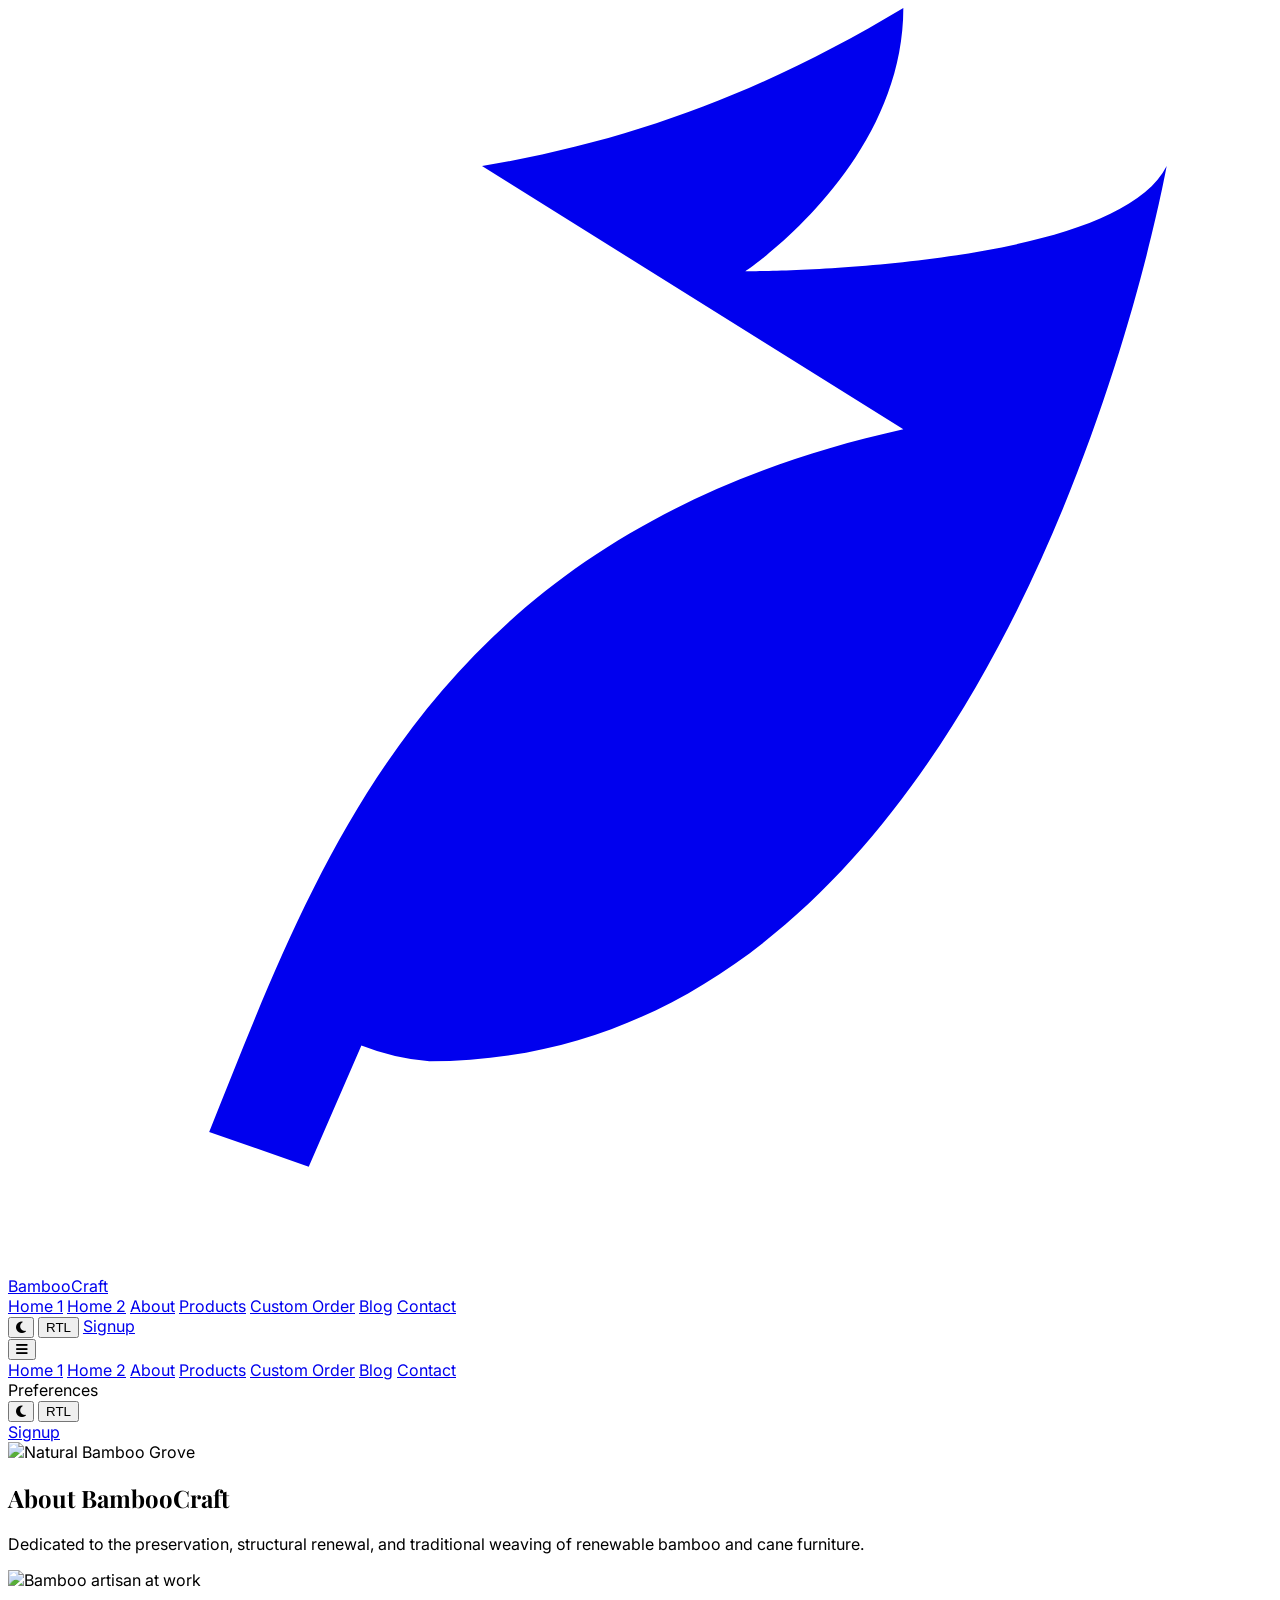
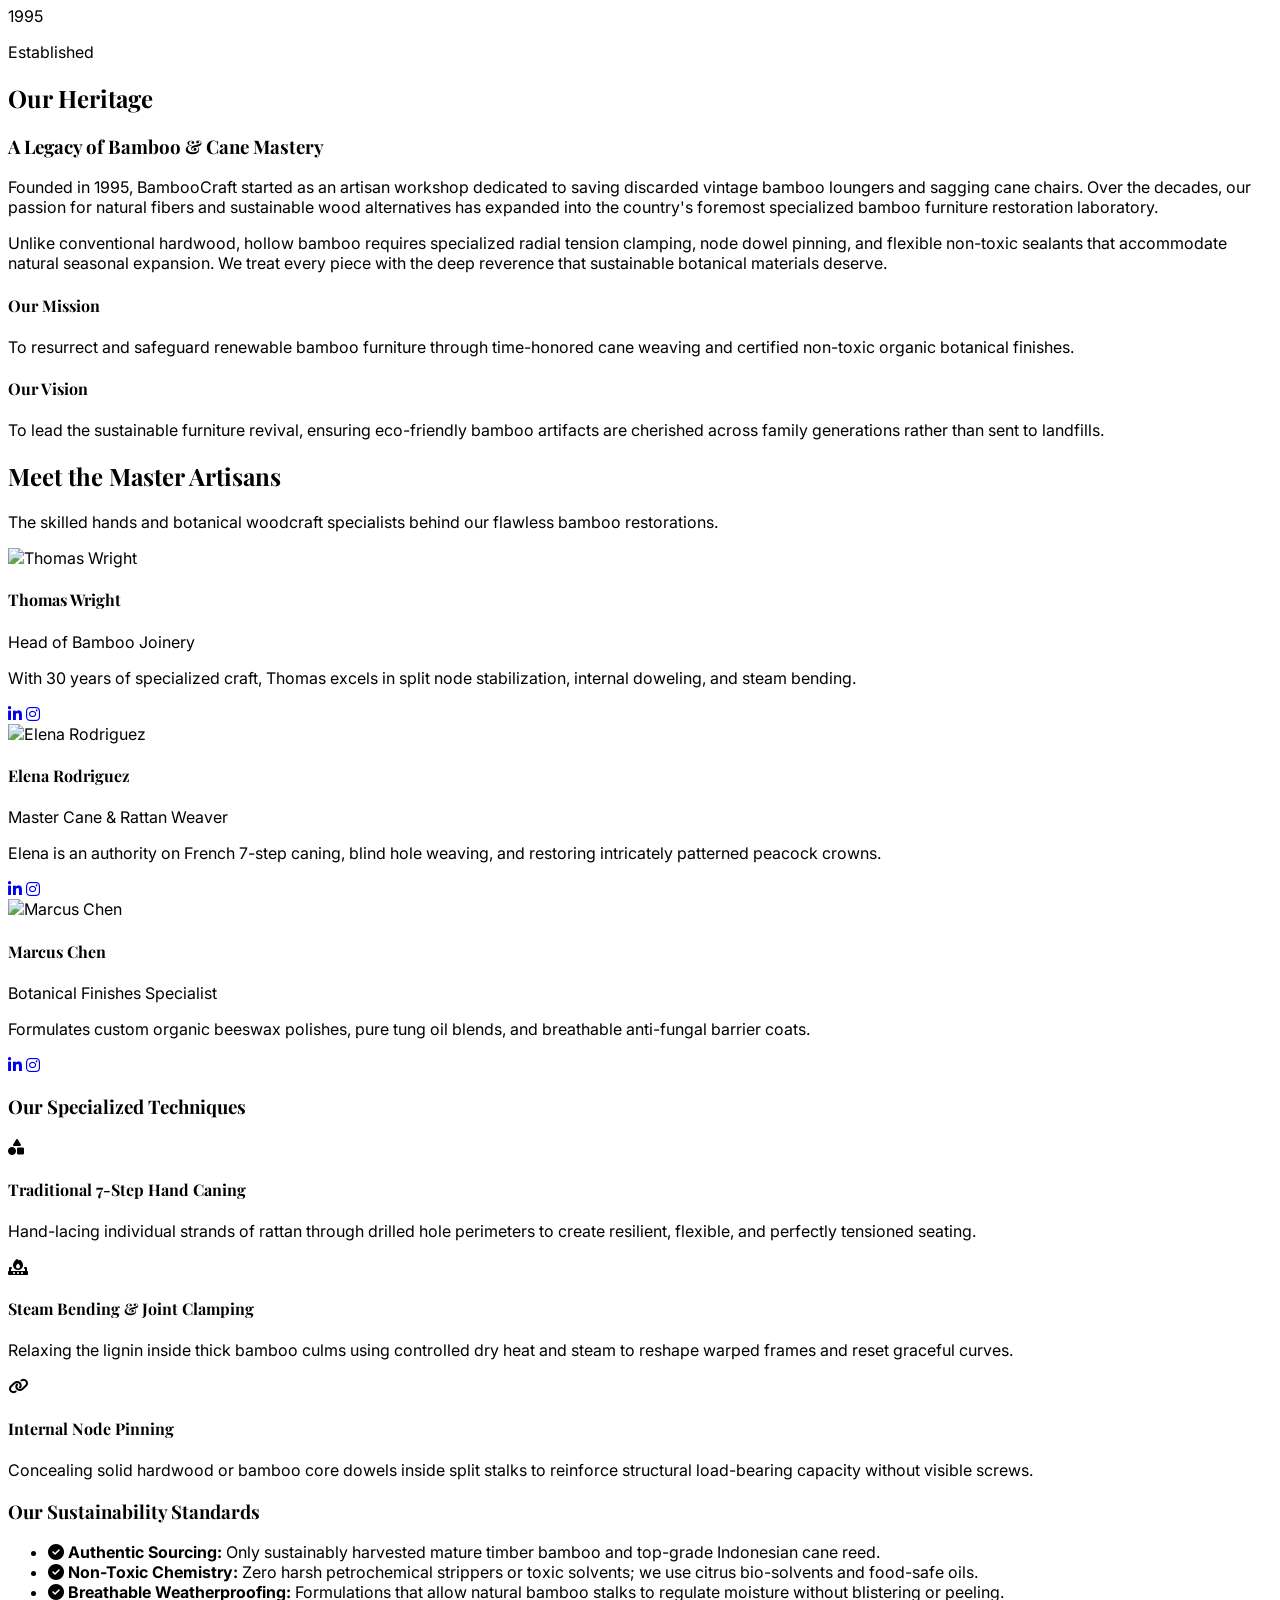
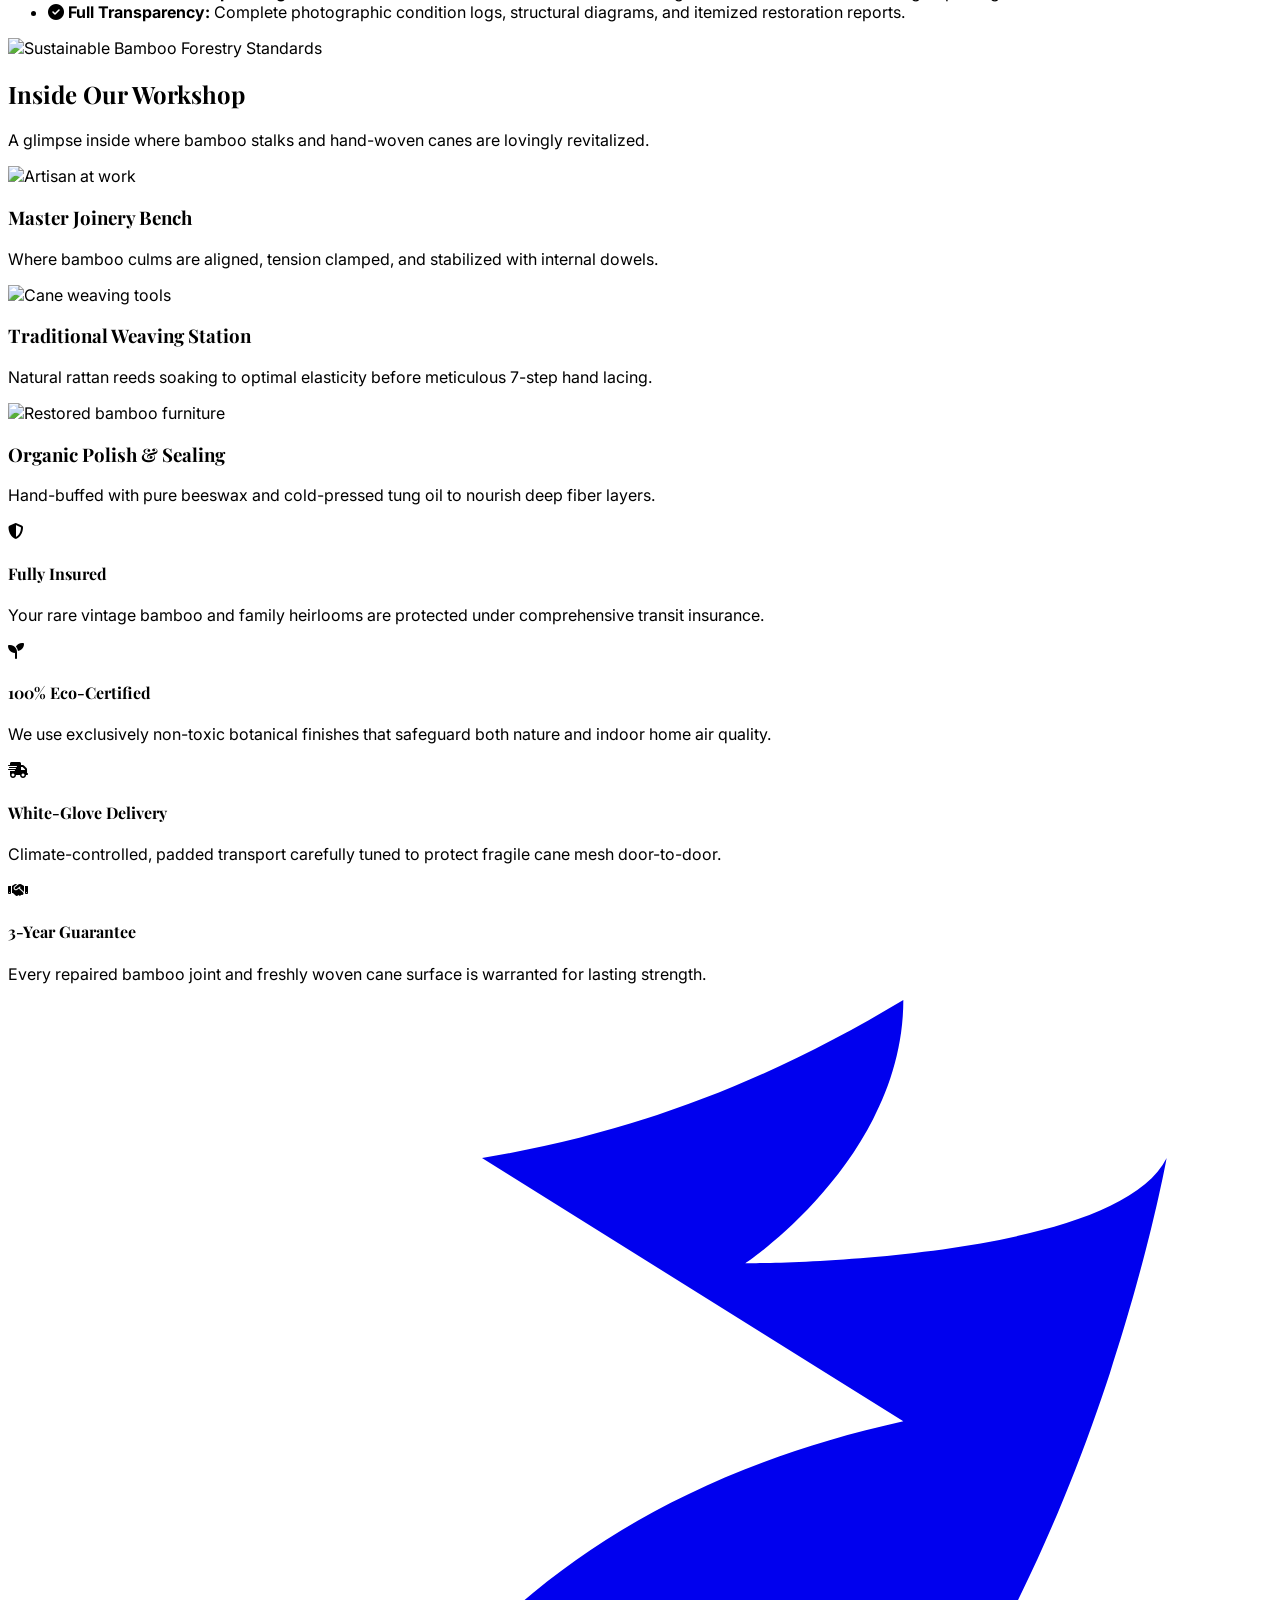
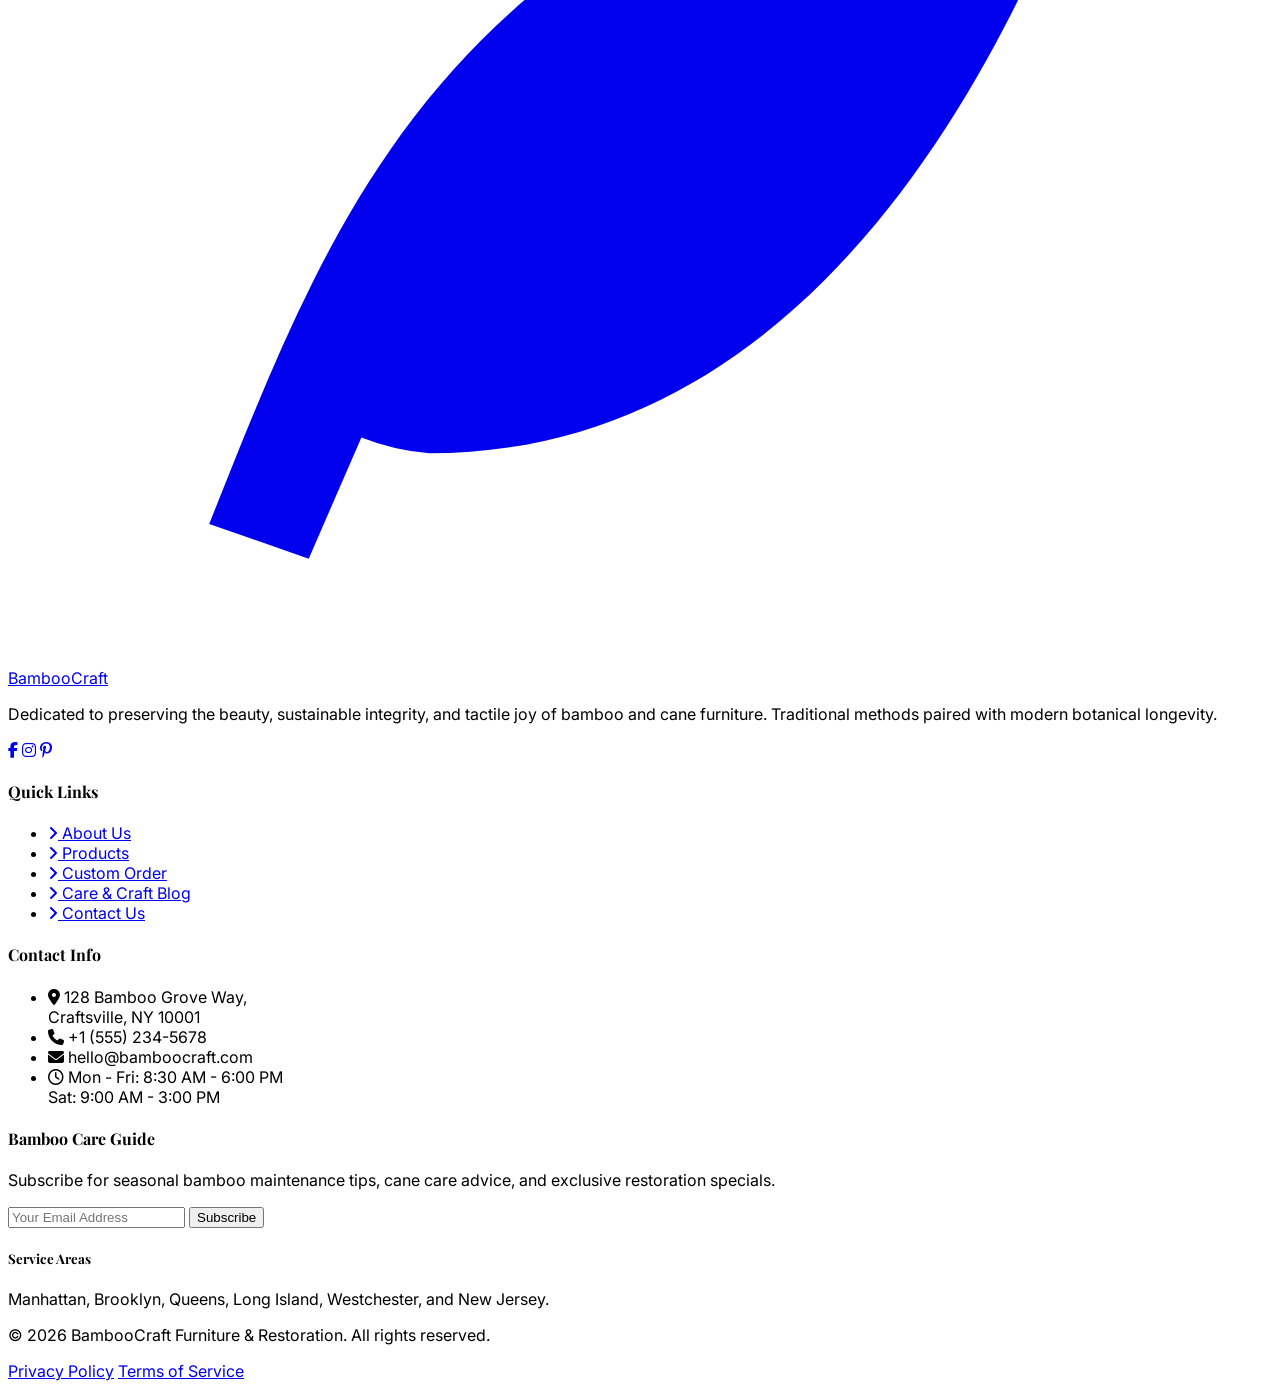
==== commit 9a8218d4: "Fix responsive layout, CTA alignments, testimonials grid, and signup fields" ====
--- a/about.html
+++ b/about.html
@@ -223,53 +223,51 @@
             <div class="grid grid-cols-1 md:grid-cols-3 gap-8">
                 <!-- Team Member 1 -->
                 <div
-                    class="bg-white dark:bg-gray-900 rounded-2xl overflow-hidden shadow-sm hover-lift border border-gray-200 dark:border-gray-800">
+                    class="bg-white dark:bg-gray-900 rounded-2xl overflow-hidden shadow-sm hover-lift border border-gray-200 dark:border-gray-800 flex flex-col h-full">
                     <img src="https://images.pexels.com/photos/3814155/pexels-photo-3814155.jpeg" alt="Thomas Wright"
-                        class="w-full h-72 object-cover object-top">
-                    <div class="p-6 text-center">
+                        class="w-full h-72 object-cover object-top flex-shrink-0">
+                    <div class="p-6 text-center flex flex-col flex-grow">
                         <h4 class="text-xl font-bold text-gray-900 dark:text-white font-serif mb-1">Thomas Wright</h4>
-                        <p class="text-walnut-brown dark:text-bamboo-light text-sm font-bold mb-3">Head of Bamboo Joinery
-                        </p>
-                        <p class="text-gray-600 dark:text-gray-300 text-sm mb-4 leading-relaxed">With 30 years of specialized craft, Thomas excels in split node stabilization, internal doweling, and steam bending.</p>
-                        <div class="flex justify-center gap-3">
-                            <a href="#" class="text-gray-400 hover:text-walnut-brown"><i
-                                    class="fa-brands fa-linkedin"></i></a>
-                            <a href="#" class="text-gray-400 hover:text-walnut-brown"><i
+                        <p class="text-walnut-brown dark:text-bamboo-light text-sm font-bold mb-3">Head of Bamboo Joinery</p>
+                        <p class="text-gray-600 dark:text-gray-300 text-sm mb-4 leading-relaxed flex-grow">With 30 years of specialized craft, Thomas excels in split node stabilization, internal doweling, and steam bending.</p>
+                        <div class="flex justify-center items-center gap-3 mt-auto pt-4 border-t border-gray-100 dark:border-gray-800">
+                            <a href="#" class="w-9 h-9 rounded-full bg-gray-100 dark:bg-gray-800 text-gray-500 hover:text-white hover:bg-walnut-brown dark:hover:bg-bamboo-green flex items-center justify-center transition-colors text-sm shadow-sm" aria-label="LinkedIn"><i
+                                    class="fa-brands fa-linkedin-in"></i></a>
+                            <a href="#" class="w-9 h-9 rounded-full bg-gray-100 dark:bg-gray-800 text-gray-500 hover:text-white hover:bg-walnut-brown dark:hover:bg-bamboo-green flex items-center justify-center transition-colors text-sm shadow-sm" aria-label="Instagram"><i
                                     class="fa-brands fa-instagram"></i></a>
                         </div>
                     </div>
                 </div>
                 <!-- Team Member 2 -->
                 <div
-                    class="bg-white dark:bg-gray-900 rounded-2xl overflow-hidden shadow-sm hover-lift border border-gray-200 dark:border-gray-800">
+                    class="bg-white dark:bg-gray-900 rounded-2xl overflow-hidden shadow-sm hover-lift border border-gray-200 dark:border-gray-800 flex flex-col h-full">
                     <img src="https://images.unsplash.com/photo-1573496359142-b8d87734a5a2?ixlib=rb-4.0.3&auto=format&fit=crop&w=500&q=80"
-                        alt="Elena Rodriguez" class="w-full h-72 object-cover object-top">
-                    <div class="p-6 text-center">
+                        alt="Elena Rodriguez" class="w-full h-72 object-cover object-top flex-shrink-0">
+                    <div class="p-6 text-center flex flex-col flex-grow">
                         <h4 class="text-xl font-bold text-gray-900 dark:text-white font-serif mb-1">Elena Rodriguez</h4>
-                        <p class="text-walnut-brown dark:text-bamboo-light text-sm font-bold mb-3">Master Cane & Rattan Weaver
-                        </p>
-                        <p class="text-gray-600 dark:text-gray-300 text-sm mb-4 leading-relaxed">Elena is an authority on French 7-step caning, blind hole weaving, and restoring intricately patterned peacock crowns.</p>
-                        <div class="flex justify-center gap-3">
-                            <a href="#" class="text-gray-400 hover:text-walnut-brown"><i
-                                    class="fa-brands fa-linkedin"></i></a>
-                            <a href="#" class="text-gray-400 hover:text-walnut-brown"><i
+                        <p class="text-walnut-brown dark:text-bamboo-light text-sm font-bold mb-3">Master Cane & Rattan Weaver</p>
+                        <p class="text-gray-600 dark:text-gray-300 text-sm mb-4 leading-relaxed flex-grow">Elena is an authority on French 7-step caning, blind hole weaving, and restoring intricately patterned peacock crowns.</p>
+                        <div class="flex justify-center items-center gap-3 mt-auto pt-4 border-t border-gray-100 dark:border-gray-800">
+                            <a href="#" class="w-9 h-9 rounded-full bg-gray-100 dark:bg-gray-800 text-gray-500 hover:text-white hover:bg-walnut-brown dark:hover:bg-bamboo-green flex items-center justify-center transition-colors text-sm shadow-sm" aria-label="LinkedIn"><i
+                                    class="fa-brands fa-linkedin-in"></i></a>
+                            <a href="#" class="w-9 h-9 rounded-full bg-gray-100 dark:bg-gray-800 text-gray-500 hover:text-white hover:bg-walnut-brown dark:hover:bg-bamboo-green flex items-center justify-center transition-colors text-sm shadow-sm" aria-label="Instagram"><i
                                     class="fa-brands fa-instagram"></i></a>
                         </div>
                     </div>
                 </div>
                 <!-- Team Member 3 -->
                 <div
-                    class="bg-white dark:bg-gray-900 rounded-2xl overflow-hidden shadow-sm hover-lift border border-gray-200 dark:border-gray-800">
+                    class="bg-white dark:bg-gray-900 rounded-2xl overflow-hidden shadow-sm hover-lift border border-gray-200 dark:border-gray-800 flex flex-col h-full">
                     <img src="https://images.pexels.com/photos/36279933/pexels-photo-36279933.jpeg" alt="Marcus Chen"
-                        class="w-full h-72 object-cover object-top">
-                    <div class="p-6 text-center">
+                        class="w-full h-72 object-cover object-top flex-shrink-0">
+                    <div class="p-6 text-center flex flex-col flex-grow">
                         <h4 class="text-xl font-bold text-gray-900 dark:text-white font-serif mb-1">Marcus Chen</h4>
                         <p class="text-walnut-brown dark:text-bamboo-light text-sm font-bold mb-3">Botanical Finishes Specialist</p>
-                        <p class="text-gray-600 dark:text-gray-300 text-sm mb-4 leading-relaxed">Formulates custom organic beeswax polishes, pure tung oil blends, and breathable anti-fungal barrier coats.</p>
-                        <div class="flex justify-center gap-3">
-                            <a href="#" class="text-gray-400 hover:text-walnut-brown"><i
-                                    class="fa-brands fa-linkedin"></i></a>
-                            <a href="#" class="text-gray-400 hover:text-walnut-brown"><i
+                        <p class="text-gray-600 dark:text-gray-300 text-sm mb-4 leading-relaxed flex-grow">Formulates custom organic beeswax polishes, pure tung oil blends, and breathable anti-fungal barrier coats.</p>
+                        <div class="flex justify-center items-center gap-3 mt-auto pt-4 border-t border-gray-100 dark:border-gray-800">
+                            <a href="#" class="w-9 h-9 rounded-full bg-gray-100 dark:bg-gray-800 text-gray-500 hover:text-white hover:bg-walnut-brown dark:hover:bg-bamboo-green flex items-center justify-center transition-colors text-sm shadow-sm" aria-label="LinkedIn"><i
+                                    class="fa-brands fa-linkedin-in"></i></a>
+                            <a href="#" class="w-9 h-9 rounded-full bg-gray-100 dark:bg-gray-800 text-gray-500 hover:text-white hover:bg-walnut-brown dark:hover:bg-bamboo-green flex items-center justify-center transition-colors text-sm shadow-sm" aria-label="Instagram"><i
                                     class="fa-brands fa-instagram"></i></a>
                         </div>
                     </div>
